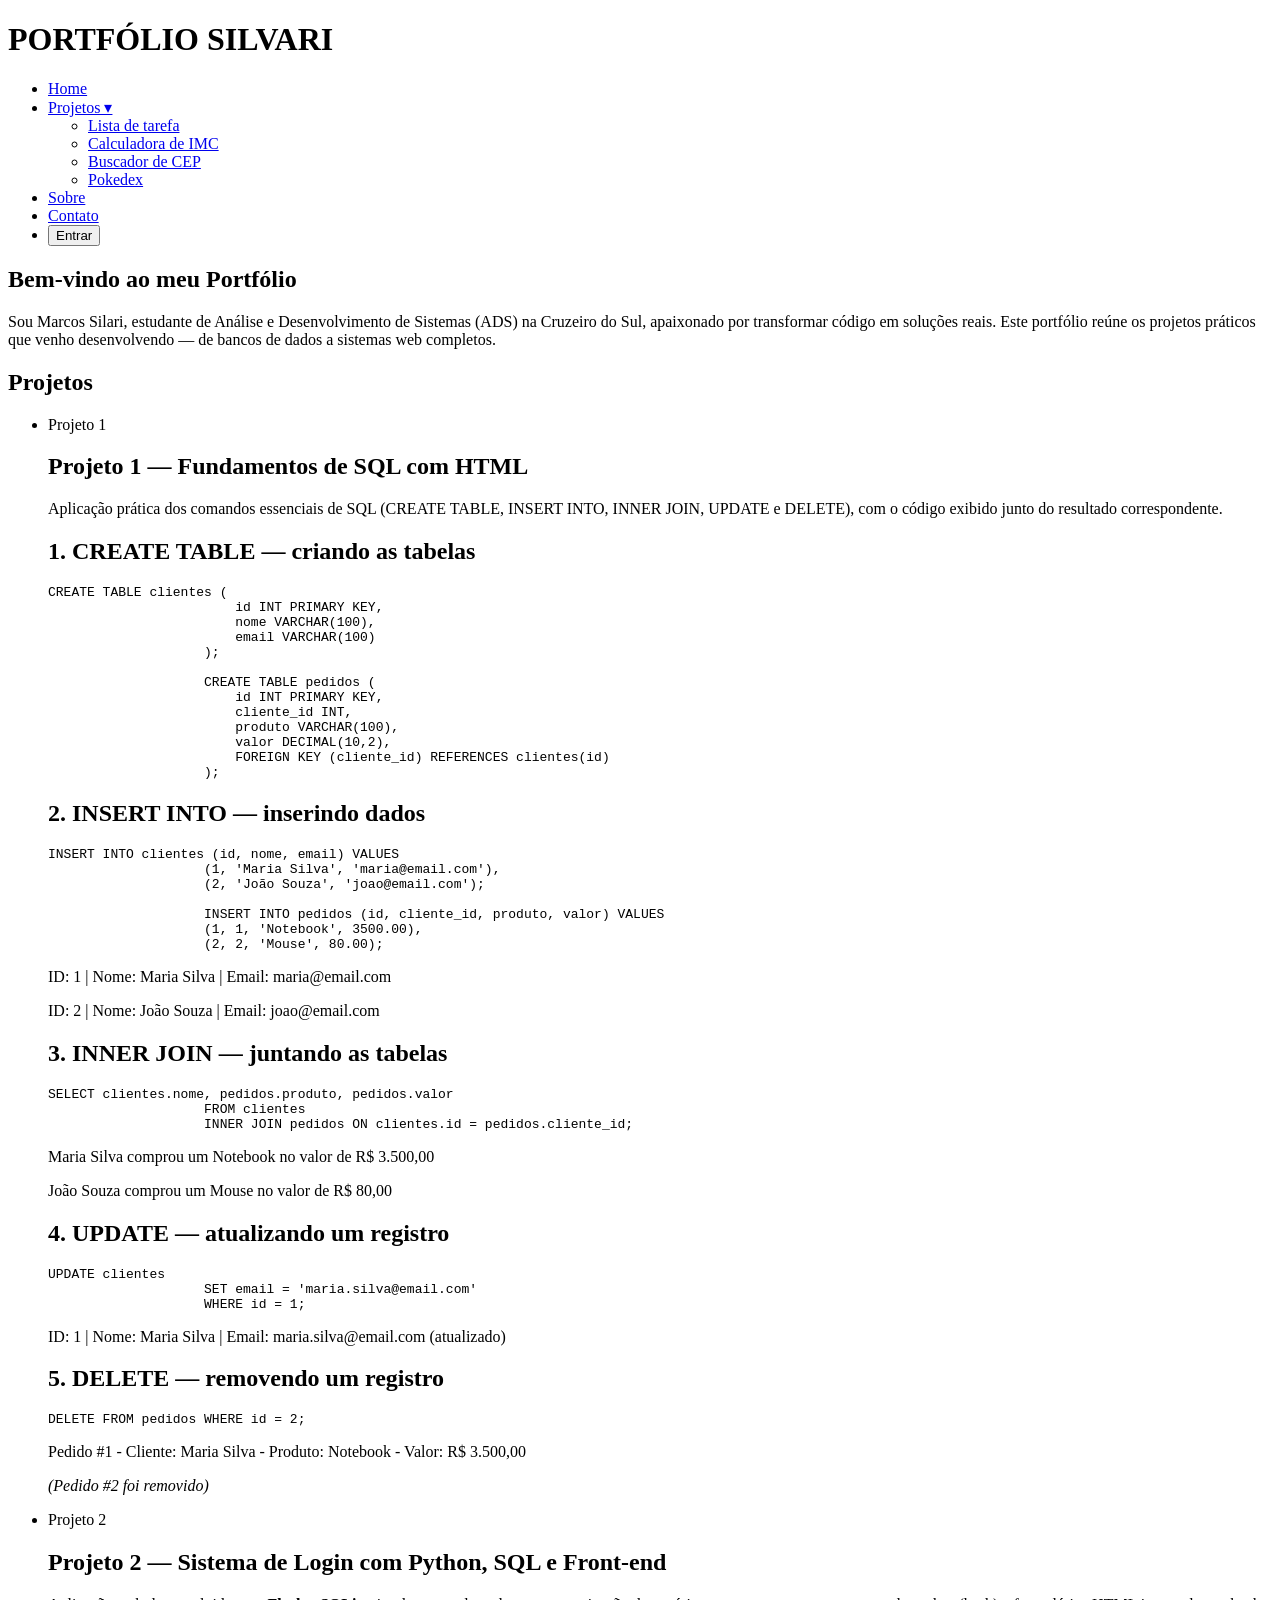
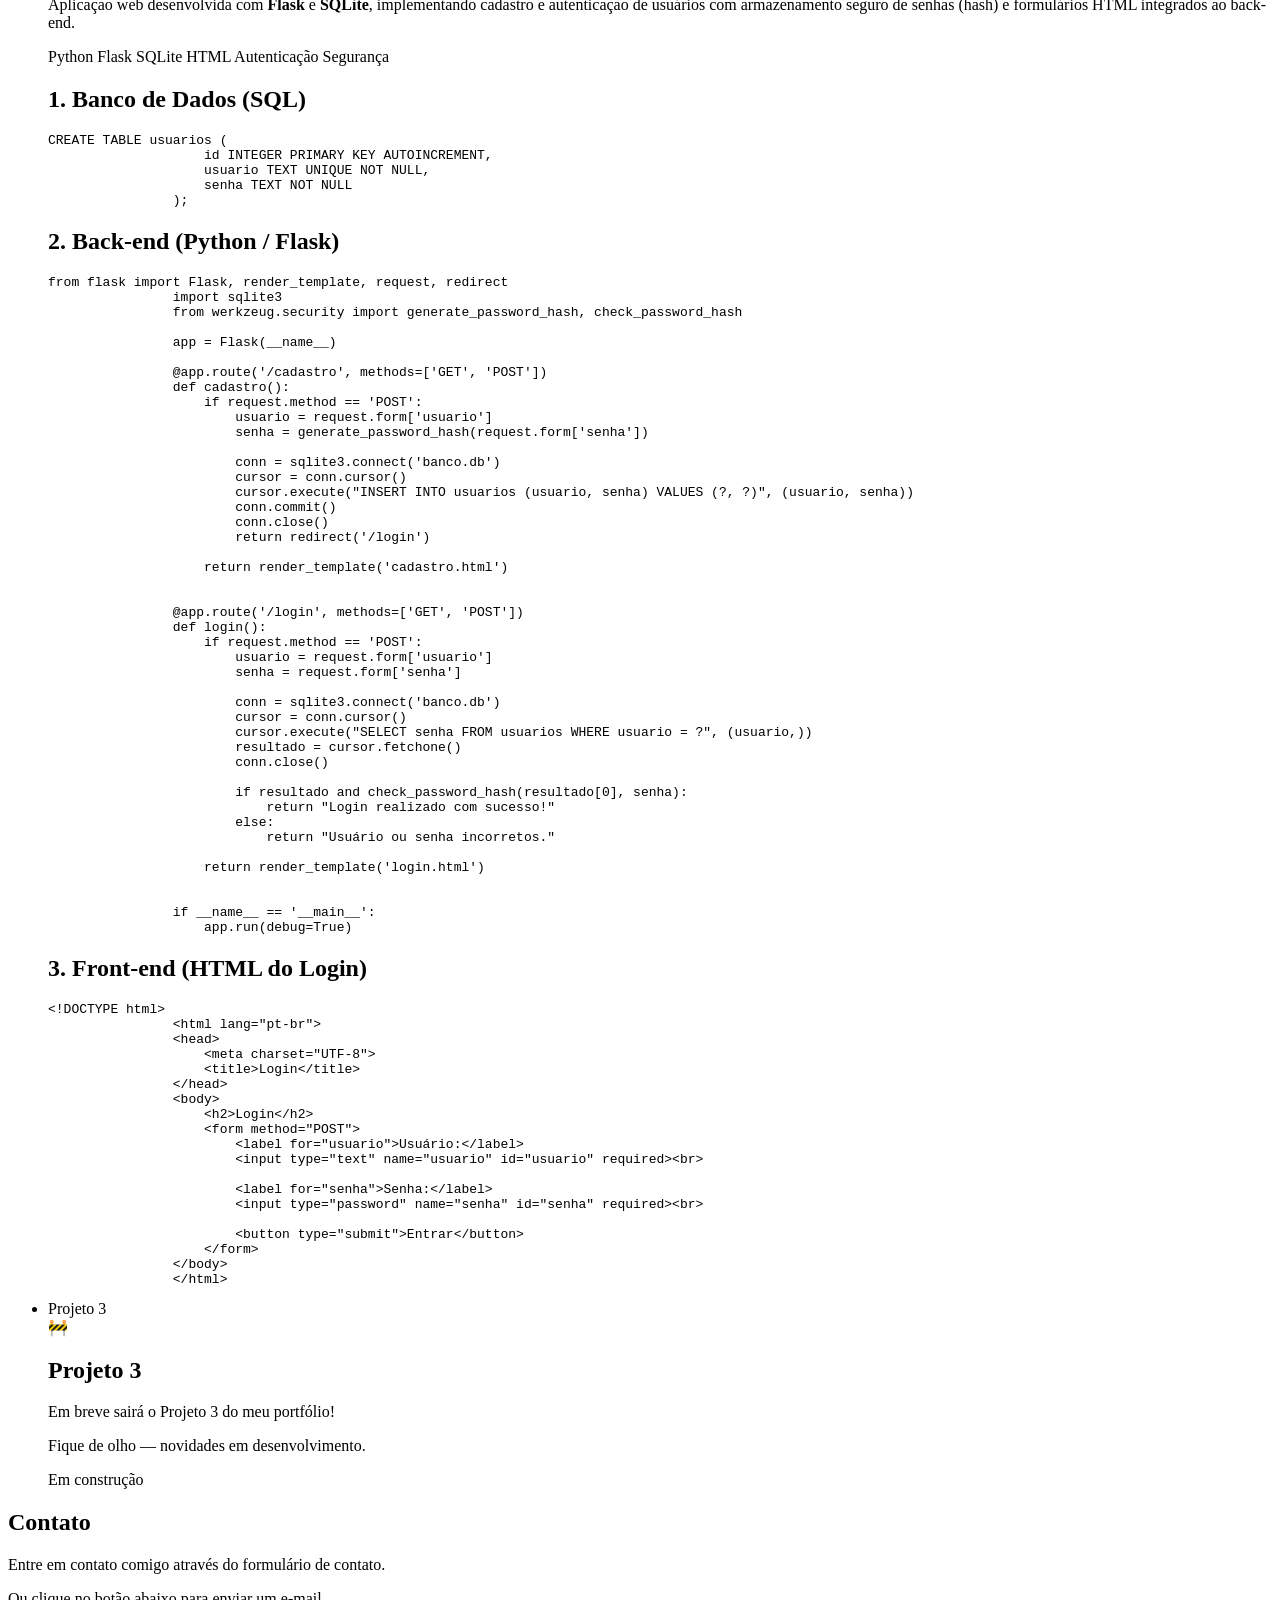
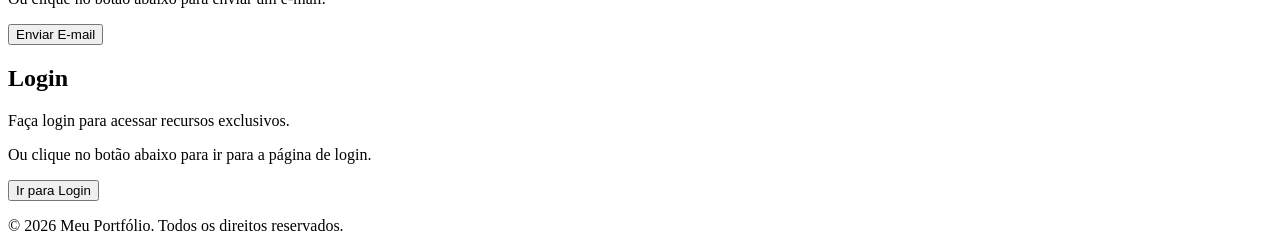
==== index.html @ 2965f792 "só um ajuste" ====
<!DOCTYPE html>
<html lang="pt-br">
<head>
    <meta charset="UTF-8">
    <meta name="viewport" content="width=device-width, initial-scale=1.0">
    <title>Home</title>
    <link rel="stylesheet" href="Projeto/FRONTEND/HTML/FRONTEND/CSS/style.css">
</head>
<body>
    <header>
        <h1>PORTFÓLIO SILVARI</h1> <!-- título do portfólio -->
        <nav>
            <ul><!-- menu de navegação -->
                <li><a href="index.html">Home</a></li>
                <li class="dropdown">
                    <a href="#">Projetos ▾</a>
                    <ul class="submenu">
                        <li><a href="list.html">Lista de tarefa</a></li>
                        <li><a href="imc.html">Calculadora de IMC</a></li>
                        <li><a href="cep.html">Buscador de CEP</a></li>
                        <li><a href="pokedex.html">Pokedex</a></li>
                    </ul>
                </li>
                <li><a href="sobre.html">Sobre</a></li>
                <li><a href="contato.html">Contato</a></li>
                <li><a href="login.html"><button>Entrar</button></a></li>
            </ul>
        </nav>
    </header>
    <main><!-- conteúdo principal -->
        <section class="apresentacao">
    <h2>Bem-vindo ao meu Portfólio</h2>
    <p>Sou <span class="nome-destaque">Marcos Silari</span>, estudante de Análise e Desenvolvimento de Sistemas (ADS) na Cruzeiro do Sul, apaixonado por transformar código em soluções reais. Este portfólio reúne os projetos práticos que venho desenvolvendo — de bancos de dados a sistemas web completos.</p>
</section><!-- seção de apresentação -->
        <section class="projetos"><!-- seção de projetos -->
            <h2>Projetos</h2>
            <ul>
                <li>Projeto 1</li>
                <h1>Projeto 1 — Fundamentos de SQL com HTML</h1>
                        <p>Aplicação prática dos comandos essenciais de SQL (CREATE TABLE, INSERT INTO, INNER JOIN, UPDATE e DELETE), com o código exibido junto do resultado correspondente.</p>

                        <div class="secao">
                            <h2>1. CREATE TABLE — criando as tabelas</h2>
                            <pre><code>CREATE TABLE clientes (
                        id INT PRIMARY KEY,
                        nome VARCHAR(100),
                        email VARCHAR(100)
                    );

                    CREATE TABLE pedidos (
                        id INT PRIMARY KEY,
                        cliente_id INT,
                        produto VARCHAR(100),
                        valor DECIMAL(10,2),
                        FOREIGN KEY (cliente_id) REFERENCES clientes(id)
                    );</code></pre>
                        </div>

                        <div class="secao">
                            <h2>2. INSERT INTO — inserindo dados</h2>
                            <pre><code>INSERT INTO clientes (id, nome, email) VALUES
                    (1, 'Maria Silva', 'maria@email.com'),
                    (2, 'João Souza', 'joao@email.com');

                    INSERT INTO pedidos (id, cliente_id, produto, valor) VALUES
                    (1, 1, 'Notebook', 3500.00),
                    (2, 2, 'Mouse', 80.00);</code></pre>

                            <p class="resultado">ID: 1 | Nome: Maria Silva | Email: maria@email.com</p>
                            <p class="resultado">ID: 2 | Nome: João Souza | Email: joao@email.com</p>
                        </div>

                        <div class="secao">
                            <h2>3. INNER JOIN — juntando as tabelas</h2>
                            <pre><code>SELECT clientes.nome, pedidos.produto, pedidos.valor
                    FROM clientes
                    INNER JOIN pedidos ON clientes.id = pedidos.cliente_id;</code></pre>

                            <p class="resultado">Maria Silva comprou um Notebook no valor de R$ 3.500,00</p>
                            <p class="resultado">João Souza comprou um Mouse no valor de R$ 80,00</p>
                        </div>

                        <div class="secao">
                            <h2>4. UPDATE — atualizando um registro</h2>
                            <pre><code>UPDATE clientes
                    SET email = 'maria.silva@email.com'
                    WHERE id = 1;</code></pre>

                            <p class="resultado">ID: 1 | Nome: Maria Silva | Email: maria.silva@email.com (atualizado)</p>
                        </div>

                        <div class="secao">
                            <h2>5. DELETE — removendo um registro</h2>
                            <pre><code>DELETE FROM pedidos WHERE id = 2;</code></pre>

                            <p class="resultado">Pedido #1 - Cliente: Maria Silva - Produto: Notebook - Valor: R$ 3.500,00</p>
                            <p><em>(Pedido #2 foi removido)</em></p>
                        </div>
                <li>Projeto 2</li>
                        <h1>Projeto 2 — Sistema de Login com Python, SQL e Front-end</h1>
                    <p>Aplicação web desenvolvida com <strong>Flask</strong> e <strong>SQLite</strong>, implementando cadastro e autenticação de usuários com armazenamento seguro de senhas (hash) e formulários HTML integrados ao back-end.</p>

                    <div class="tags">
                        <span>Python</span>
                        <span>Flask</span>
                        <span>SQLite</span>
                        <span>HTML</span>
                        <span>Autenticação</span>
                        <span>Segurança</span>
                    </div>

                    <div class="secao">
                        <h2>1. Banco de Dados (SQL)</h2>
                        <pre><code>CREATE TABLE usuarios (
                    id INTEGER PRIMARY KEY AUTOINCREMENT,
                    usuario TEXT UNIQUE NOT NULL,
                    senha TEXT NOT NULL
                );</code></pre>
                    </div>

                    <div class="secao">
                        <h2>2. Back-end (Python / Flask)</h2>
                        <pre><code>from flask import Flask, render_template, request, redirect
                import sqlite3
                from werkzeug.security import generate_password_hash, check_password_hash

                app = Flask(__name__)

                @app.route('/cadastro', methods=['GET', 'POST'])
                def cadastro():
                    if request.method == 'POST':
                        usuario = request.form['usuario']
                        senha = generate_password_hash(request.form['senha'])

                        conn = sqlite3.connect('banco.db')
                        cursor = conn.cursor()
                        cursor.execute("INSERT INTO usuarios (usuario, senha) VALUES (?, ?)", (usuario, senha))
                        conn.commit()
                        conn.close()
                        return redirect('/login')

                    return render_template('cadastro.html')


                @app.route('/login', methods=['GET', 'POST'])
                def login():
                    if request.method == 'POST':
                        usuario = request.form['usuario']
                        senha = request.form['senha']

                        conn = sqlite3.connect('banco.db')
                        cursor = conn.cursor()
                        cursor.execute("SELECT senha FROM usuarios WHERE usuario = ?", (usuario,))
                        resultado = cursor.fetchone()
                        conn.close()

                        if resultado and check_password_hash(resultado[0], senha):
                            return "Login realizado com sucesso!"
                        else:
                            return "Usuário ou senha incorretos."

                    return render_template('login.html')


                if __name__ == '__main__':
                    app.run(debug=True)</code></pre>
                    </div>

                    <div class="secao">
                        <h2>3. Front-end (HTML do Login)</h2>
                        <pre><code>&lt;!DOCTYPE html&gt;
                &lt;html lang="pt-br"&gt;
                &lt;head&gt;
                    &lt;meta charset="UTF-8"&gt;
                    &lt;title&gt;Login&lt;/title&gt;
                &lt;/head&gt;
                &lt;body&gt;
                    &lt;h2&gt;Login&lt;/h2&gt;
                    &lt;form method="POST"&gt;
                        &lt;label for="usuario"&gt;Usuário:&lt;/label&gt;
                        &lt;input type="text" name="usuario" id="usuario" required&gt;&lt;br&gt;

                        &lt;label for="senha"&gt;Senha:&lt;/label&gt;
                        &lt;input type="password" name="senha" id="senha" required&gt;&lt;br&gt;

                        &lt;button type="submit"&gt;Entrar&lt;/button&gt;
                    &lt;/form&gt;
                &lt;/body&gt;
                &lt;/html&gt;</code></pre>
                    </div>
                <li>Projeto 3</li>
                    <div class="card">
                        <div class="icone">🚧</div>
                        <h1>Projeto 3</h1>
                        <p>Em breve sairá o Projeto 3 do meu portfólio!</p>
                        <p>Fique de olho — novidades em desenvolvimento.</p>
                        <div class="tags">
                            <span>Em construção</span>
                        </div>
                    </div>
            </ul>
        </section><!-- seção de projetos -->
        <section class="contato"><!-- seção de contato -->
            <h2>Contato</h2>
            <p>Entre em contato comigo através do formulário de contato.</p>
            <p>Ou clique no botão abaixo para enviar um e-mail.</p>
            <button class="email-button" onclick="window.open('https://mail.google.com/mail/?view=cm&fs=1&to=marcossilvarisantos972@gmail.com', '_blank')">Enviar E-mail</button>

        </section><!-- seção de contato -->
        <section><!-- seção de login -->
            <h2>Login</h2>
            <p>Faça login para acessar recursos exclusivos.</p>
            <p>Ou clique no botão abaixo para ir para a página de login.</p>
            <button class="login-button" onclick="window.location.href='login.html'">Ir para Login</button>
        </section><!-- seção de login -->
    </main><!-- conteúdo principal -->
    <footer><!-- rodapé -->
        <p>&copy; 2026 Meu Portfólio. Todos os direitos reservados.</p>
    </footer>
</body>
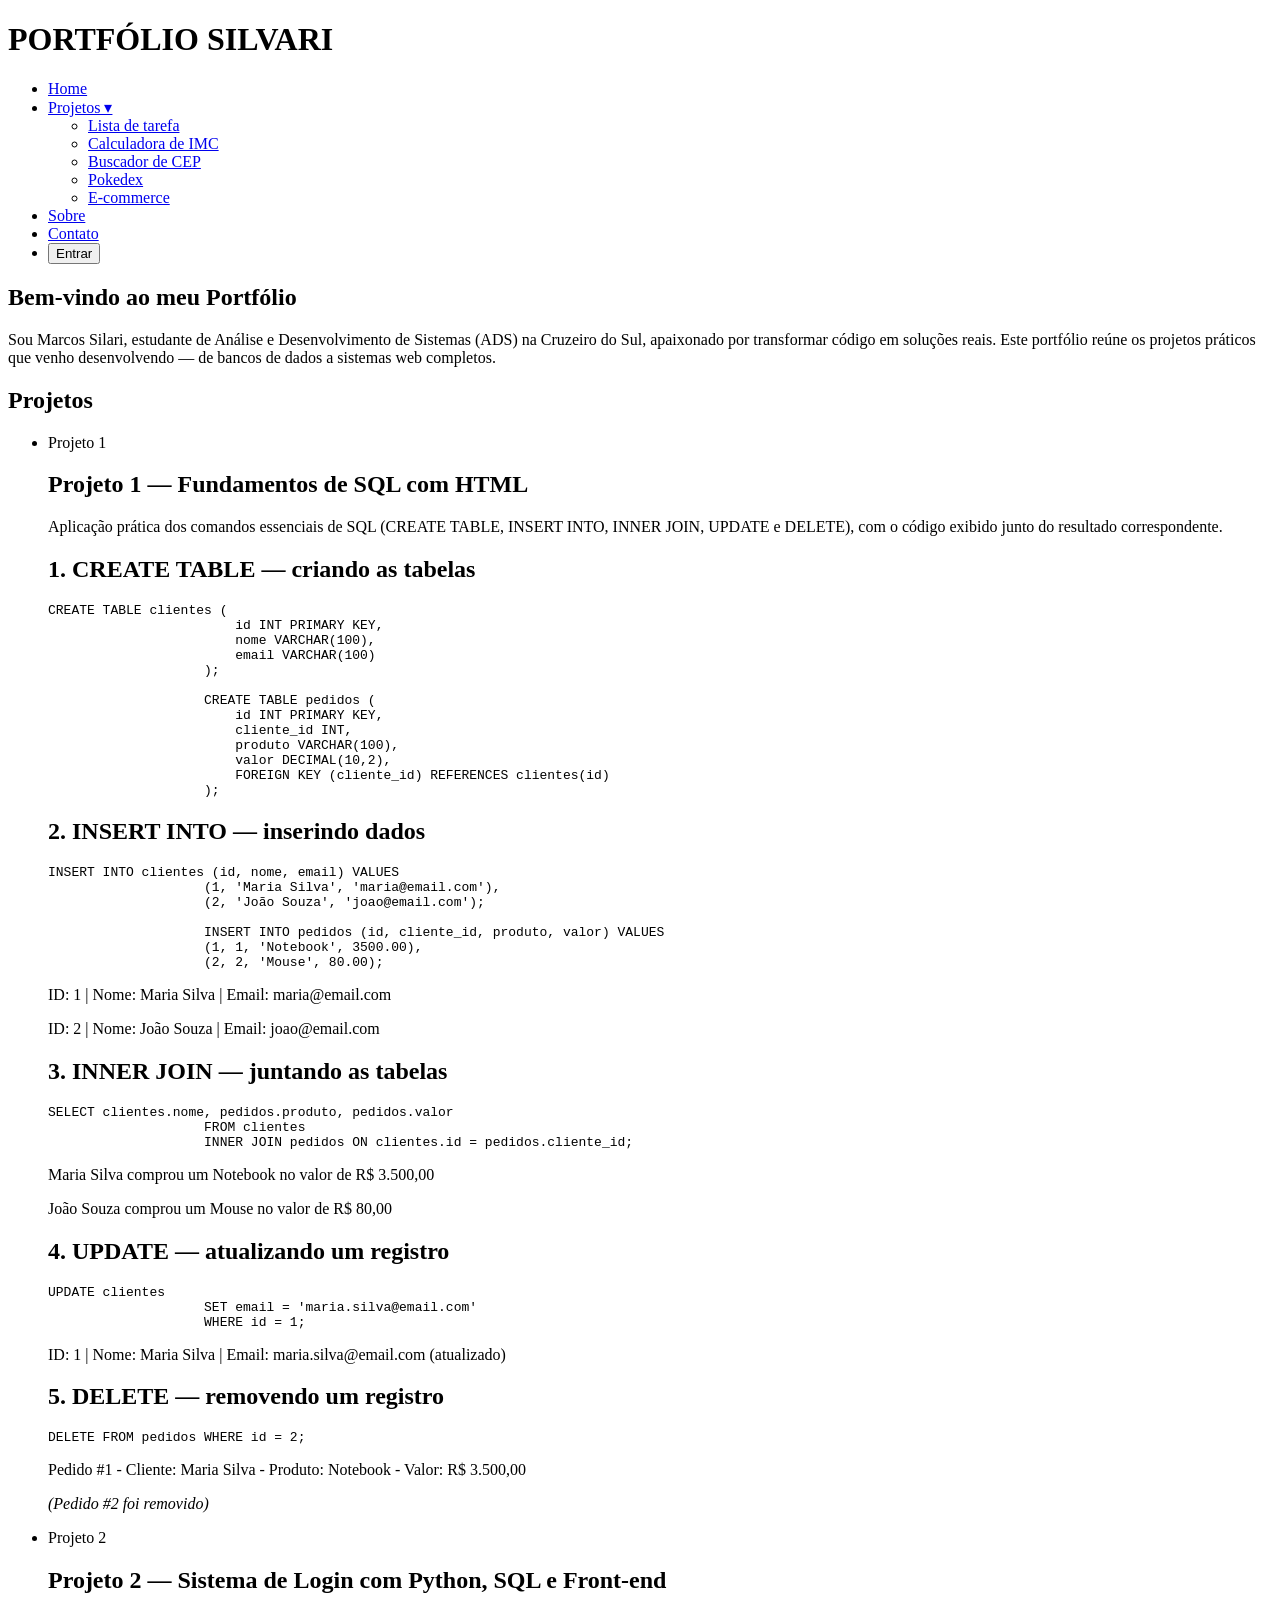
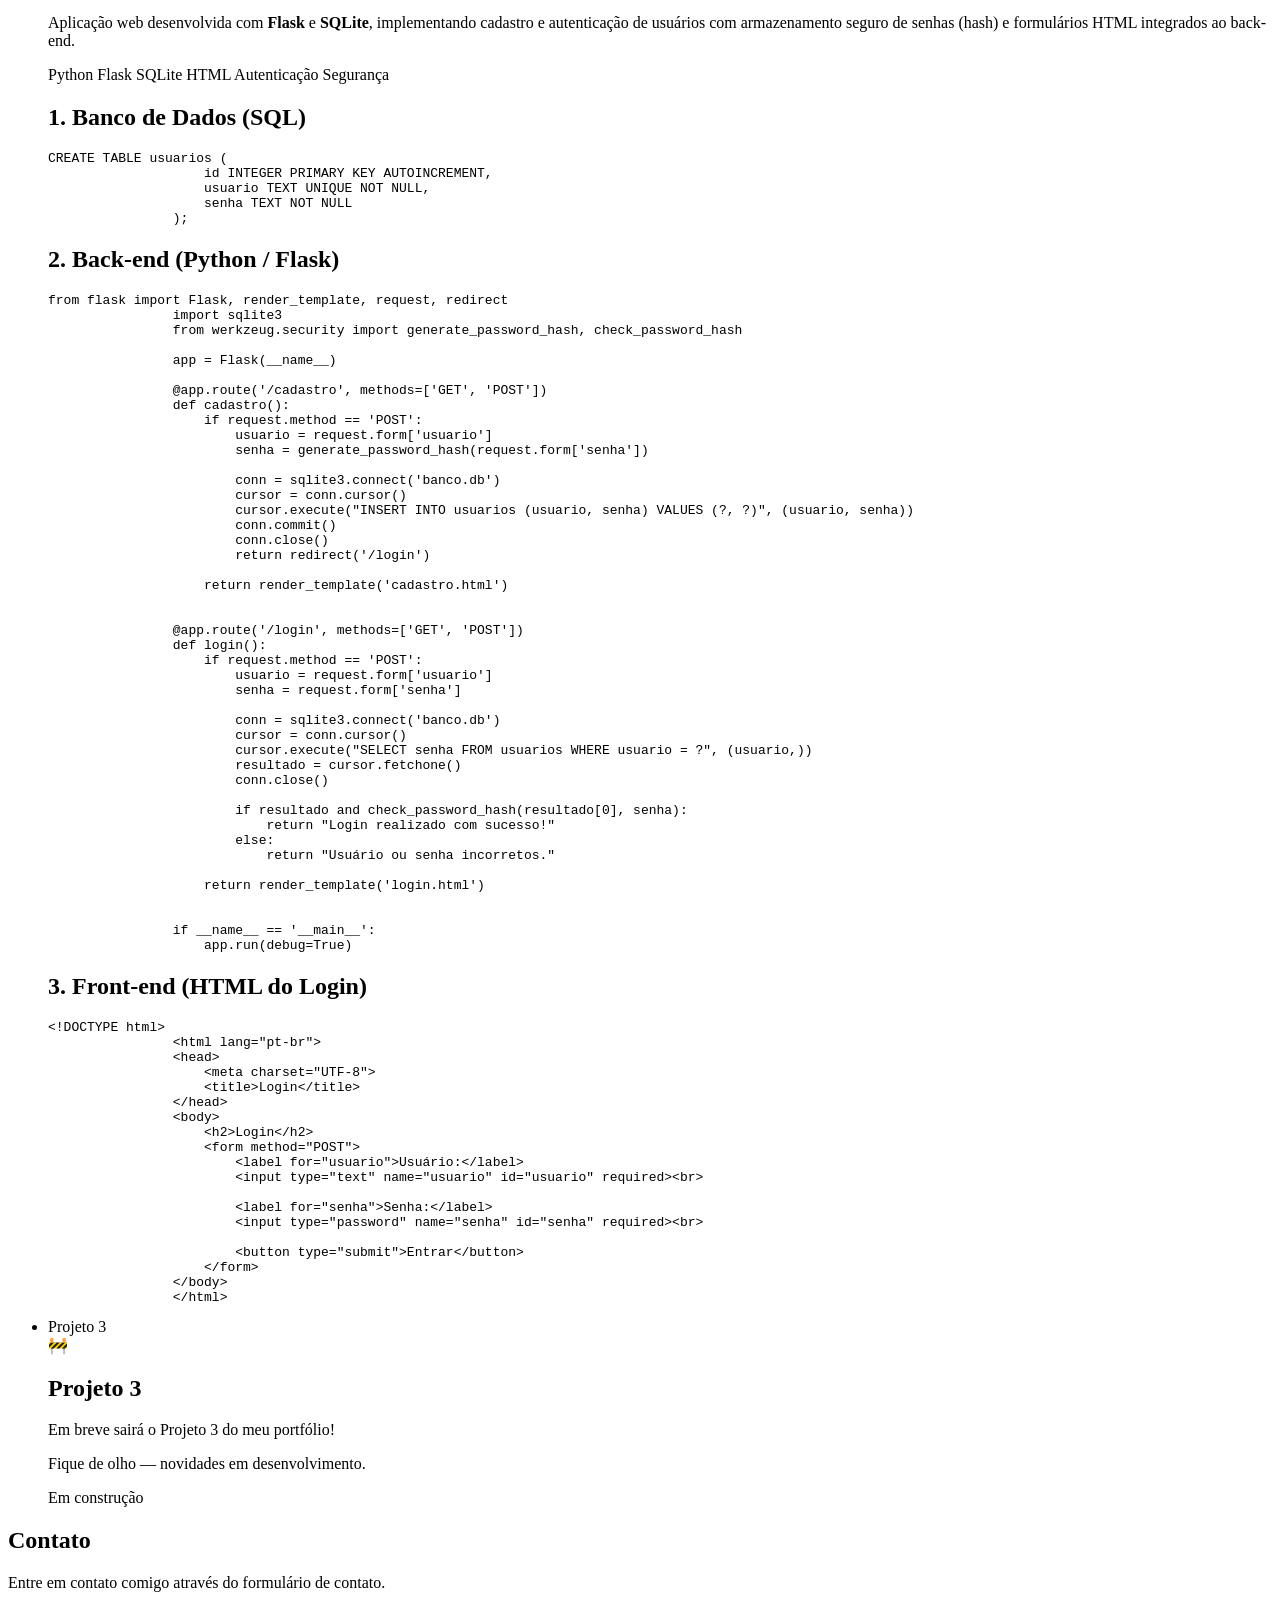
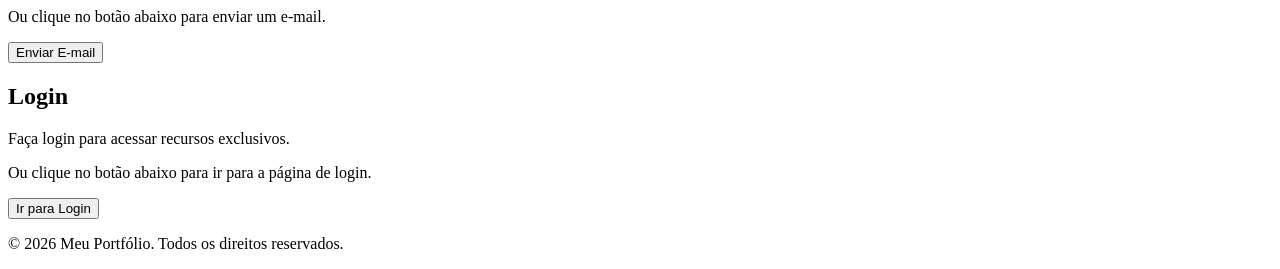
==== commit c4f187e5: "Adicionei o ecommecer e atualizei as href (redirecionamentos)" ====
--- a/index.html
+++ b/index.html
@@ -15,15 +15,16 @@
                 <li class="dropdown">
                     <a href="#">Projetos ▾</a>
                     <ul class="submenu">
-                        <li><a href="list.html">Lista de tarefa</a></li>
-                        <li><a href="imc.html">Calculadora de IMC</a></li>
-                        <li><a href="cep.html">Buscador de CEP</a></li>
-                        <li><a href="pokedex.html">Pokedex</a></li>
+                        <li><a href="Projeto/FRONTEND/HTML/list.html">Lista de tarefa</a></li>
+                        <li><a href="Projeto/FRONTEND/HTML/imc.html">Calculadora de IMC</a></li>
+                        <li><a href="Projeto/FRONTEND/HTML/cep.html">Buscador de CEP</a></li>
+                        <li><a href="Projeto/FRONTEND/HTML/pokedex.html">Pokedex</a></li>
+                        <li><a href="Projeto/FRONTEND/HTML/ecommecer.html">E-commerce</a></li>
                     </ul>
                 </li>
-                <li><a href="sobre.html">Sobre</a></li>
-                <li><a href="contato.html">Contato</a></li>
-                <li><a href="login.html"><button>Entrar</button></a></li>
+                <li><a href="Projeto/FRONTEND/HTML/sobre.html">Sobre</a></li>
+                <li><a href="Projeto/FRONTEND/HTML/contato.html">Contato</a></li>
+                <li><a href="Projeto/FRONTEND/HTML/login.html"><button>Entrar</button></a></li>
             </ul>
         </nav>
     </header>
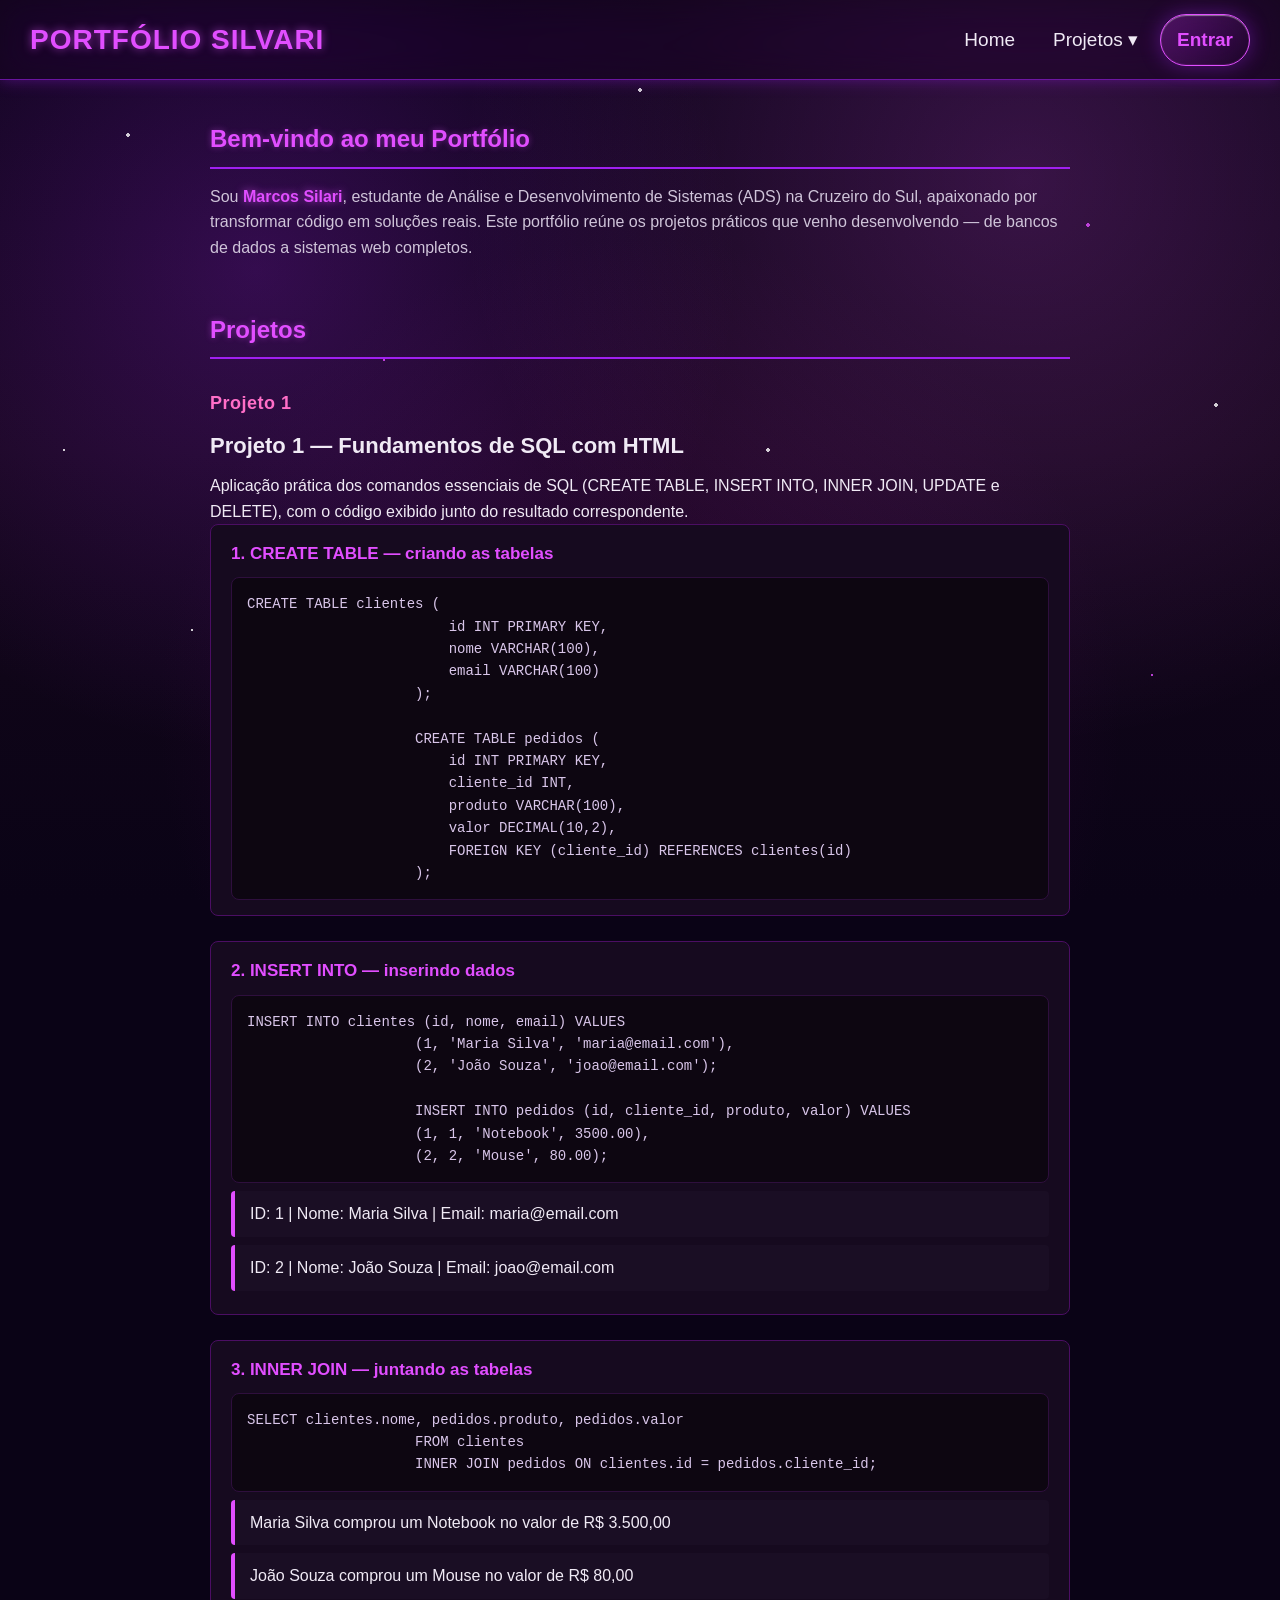
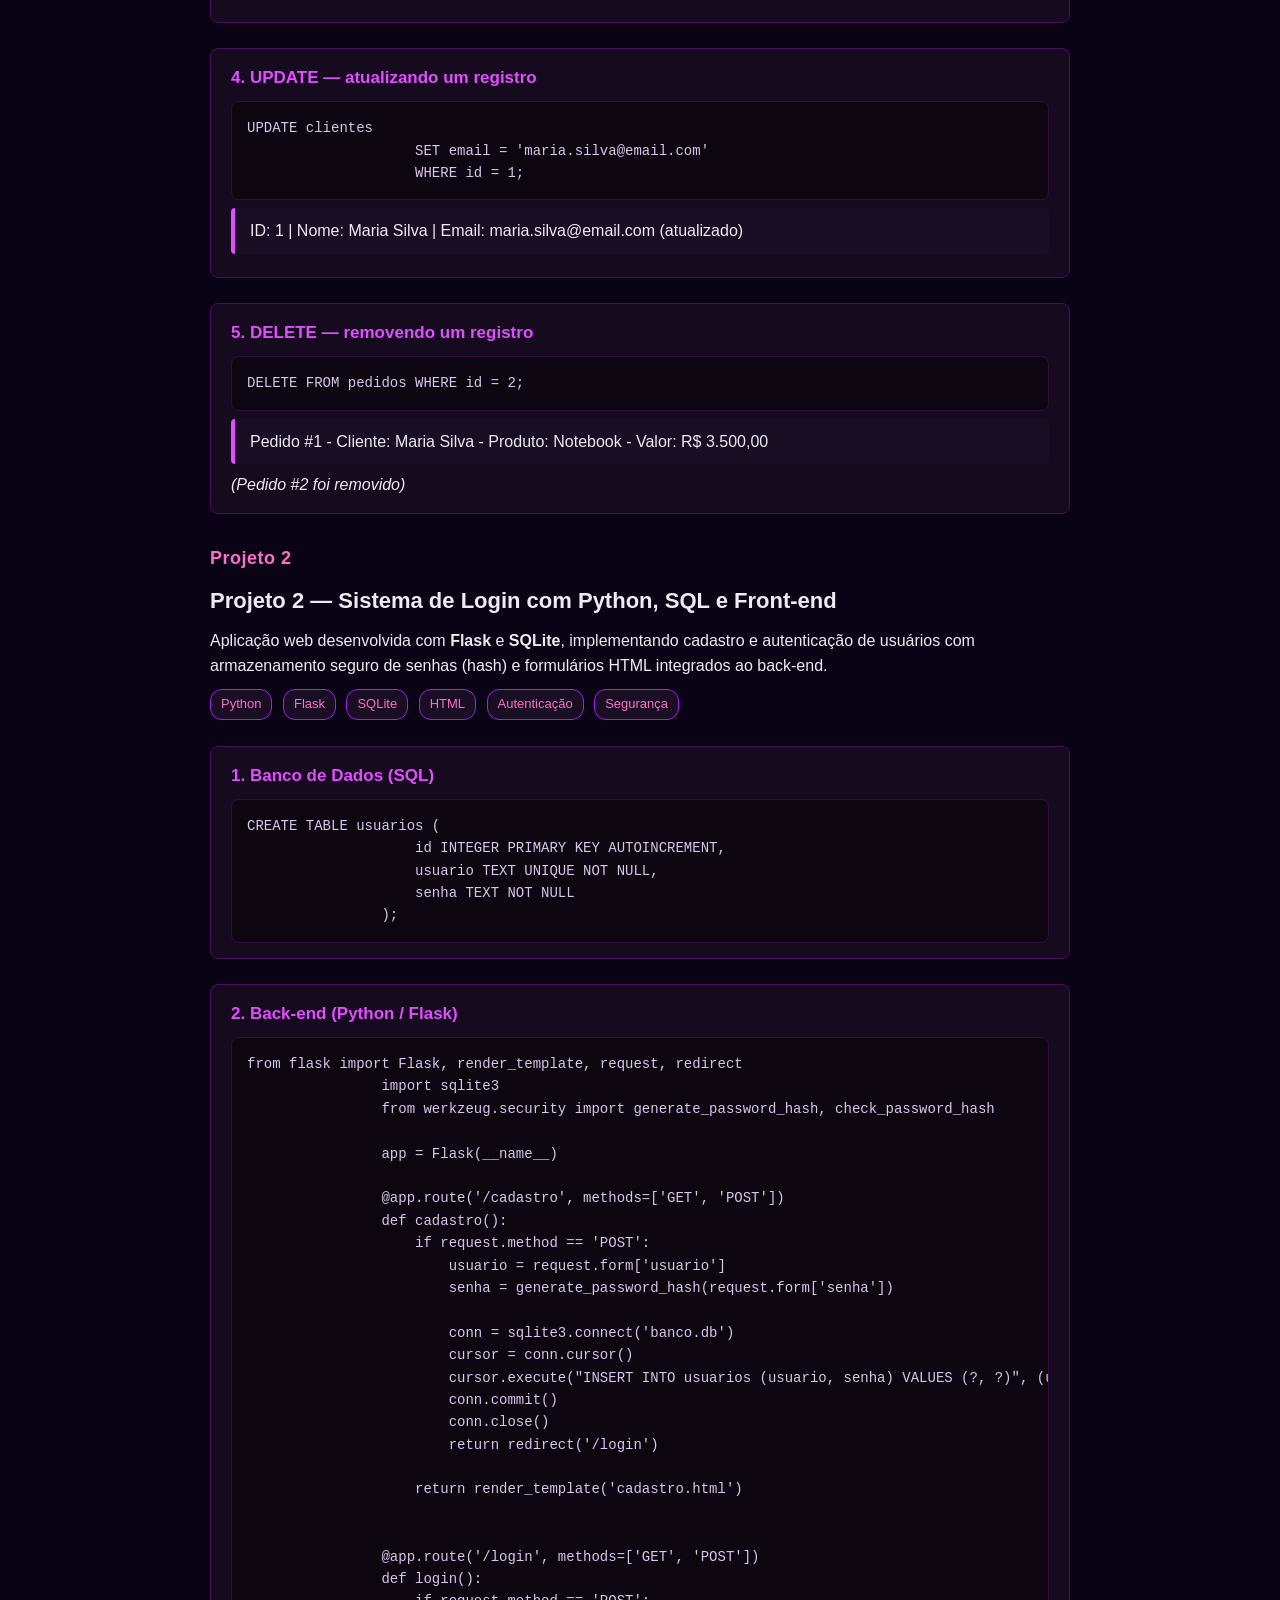
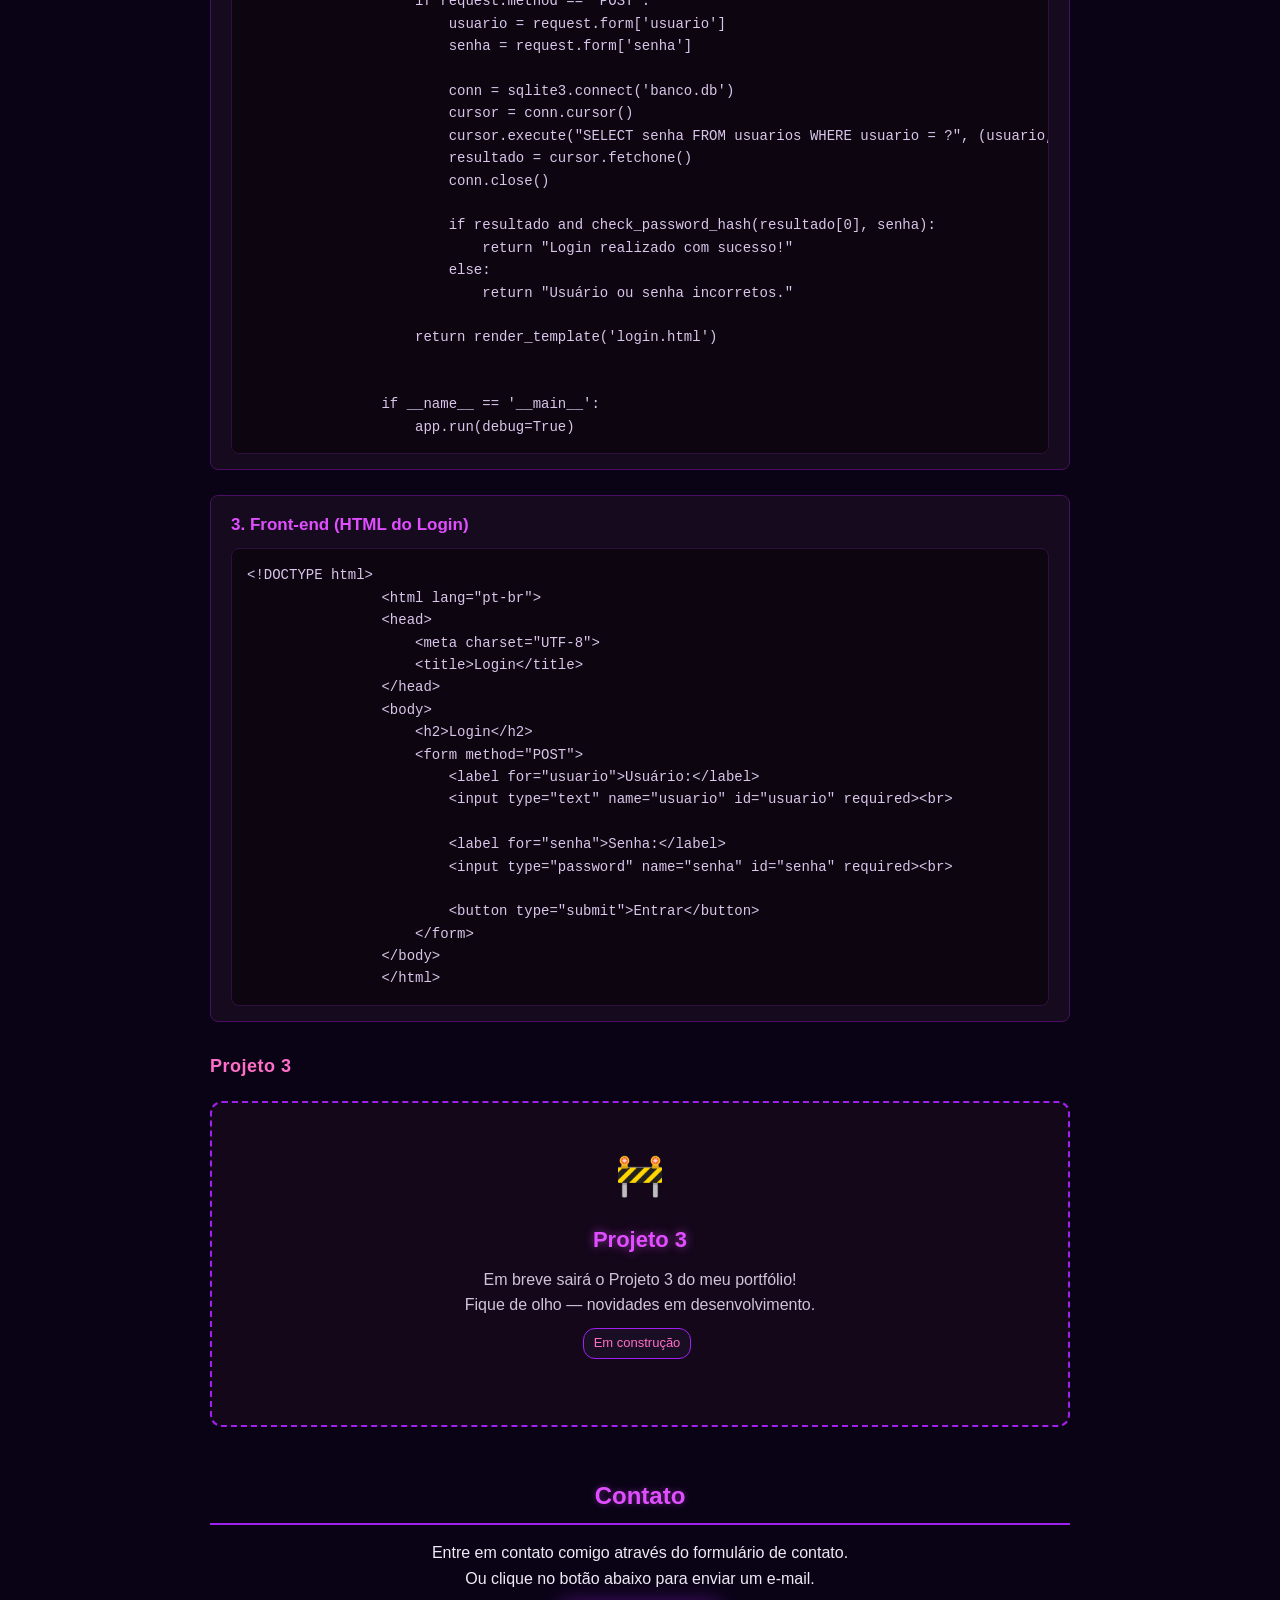
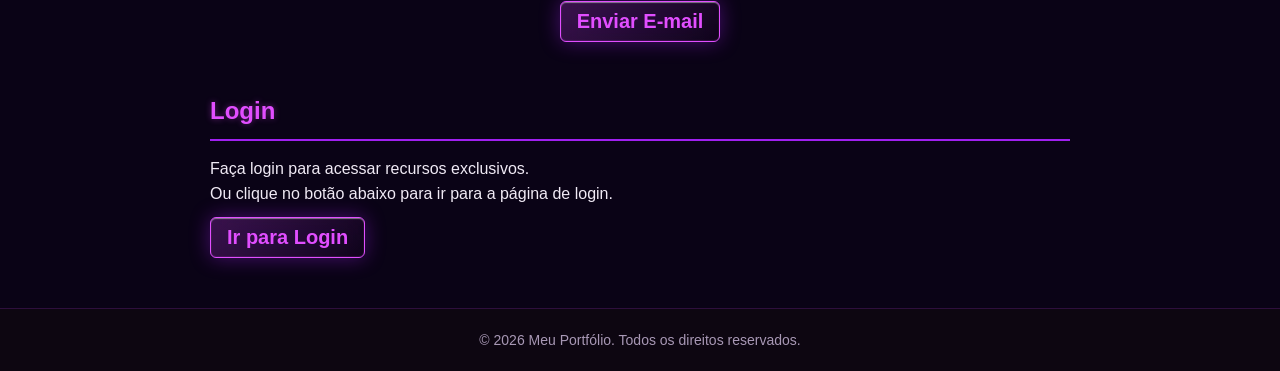
==== commit bc513b4e: "Mordenei tudo e deixei com novo visual em tudo, modifiquei a barra de navegação, coloquei responsivo" ====
--- a/index.html
+++ b/index.html
@@ -7,33 +7,38 @@
     <link rel="stylesheet" href="Projeto/FRONTEND/HTML/FRONTEND/CSS/style.css">
 </head>
 <body>
-    <header>
-        <h1>PORTFÓLIO SILVARI</h1> <!-- título do portfólio -->
-        <nav>
-            <ul><!-- menu de navegação -->
-                <li><a href="index.html">Home</a></li>
-                <li class="dropdown">
-                    <a href="#">Projetos ▾</a>
-                    <ul class="submenu">
-                        <li><a href="Projeto/FRONTEND/HTML/list.html">Lista de tarefa</a></li>
-                        <li><a href="Projeto/FRONTEND/HTML/imc.html">Calculadora de IMC</a></li>
-                        <li><a href="Projeto/FRONTEND/HTML/cep.html">Buscador de CEP</a></li>
-                        <li><a href="Projeto/FRONTEND/HTML/pokedex.html">Pokedex</a></li>
-                        <li><a href="Projeto/FRONTEND/HTML/ecommecer.html">E-commerce</a></li>
-                    </ul>
-                </li>
-                <li><a href="Projeto/FRONTEND/HTML/sobre.html">Sobre</a></li>
-                <li><a href="Projeto/FRONTEND/HTML/contato.html">Contato</a></li>
-                <li><a href="Projeto/FRONTEND/HTML/login.html"><button>Entrar</button></a></li>
-            </ul>
-        </nav>
-    </header>
-    <main><!-- conteúdo principal -->
+   <header>
+    <h1>PORTFÓLIO SILVARI</h1> 
+ 
+    <div class="hamburger" id="hamburger" role="button" tabindex="0" aria-label="Abrir menu" aria-expanded="false">
+        <span></span>
+        <span></span>
+        <span></span>
+    </div>
+ 
+    <nav id="navbar">
+        <ul>
+            <li><a href="index.html">Home</a></li>
+            <li class="dropdown">
+                <a href="#">Projetos ▾</a>
+                <ul class="submenu">
+                    <li><a href="list.html">Lista de tarefa</a></li>
+                    <li><a href="imc.html">Calculadora de IMC</a></li>
+                    <li><a href="cep.html">Buscador de CEP</a></li>
+                    <li><a href="pokedex.html">Pokedex</a></li>
+                    <li><a href="ecommecer.html">E-commerce</a></li>
+                </ul>
+            </li>
+            <li><a href="login.html" class="btn-entrar">Entrar</a></li>
+        </ul>
+    </nav>
+</header>
+    <main>
         <section class="apresentacao">
     <h2>Bem-vindo ao meu Portfólio</h2>
     <p>Sou <span class="nome-destaque">Marcos Silari</span>, estudante de Análise e Desenvolvimento de Sistemas (ADS) na Cruzeiro do Sul, apaixonado por transformar código em soluções reais. Este portfólio reúne os projetos práticos que venho desenvolvendo — de bancos de dados a sistemas web completos.</p>
-</section><!-- seção de apresentação -->
-        <section class="projetos"><!-- seção de projetos -->
+</section>
+        <section class="projetos">
             <h2>Projetos</h2>
             <ul>
                 <li>Projeto 1</li>
@@ -218,4 +223,6 @@
     <footer><!-- rodapé -->
         <p>&copy; 2026 Meu Portfólio. Todos os direitos reservados.</p>
     </footer>
+
+    <script src="Projeto/FRONTEND/HTML/FRONTEND/JS/script.js"></script>
 </body>
--- a/Projeto/FRONTEND/HTML/FRONTEND/CSS/style.css
+++ b/Projeto/FRONTEND/HTML/FRONTEND/CSS/style.css
@@ -0,0 +1,663 @@
+/* ===== Reset básico ===== */
+* {
+    margin: 0;
+    padding: 0;
+    box-sizing: border-box;
+}
+
+/* ===== Fundo estrelado (substitui o background-color do body) ===== */
+body {
+    font-family: Arial, Helvetica, sans-serif;
+    color: #f0eaf5;
+    line-height: 1.6;
+    position: relative;
+    min-height: 100vh;
+    background-color: #0a0316;
+    overflow-x: hidden;
+}
+
+body::before {
+    content: "";
+    position: fixed;
+    top: 0;
+    left: 0;
+    width: 100%;
+    height: 100%;
+    z-index: -2;
+    background:
+        radial-gradient(circle at 20% 30%, rgba(160, 32, 240, 0.25), transparent 40%),
+        radial-gradient(circle at 80% 20%, rgba(225, 78, 255, 0.2), transparent 45%),
+        radial-gradient(circle at 50% 80%, rgba(80, 6, 87, 0.4), transparent 50%),
+        linear-gradient(180deg, #0a0316 0%, #14071a 50%, #0a0316 100%);
+}
+
+/* ===== Camada de estrelas (pontinhos brilhantes) ===== */
+body::after {
+    content: "";
+    position: fixed;
+    top: 0;
+    left: 0;
+    width: 100%;
+    height: 100%;
+    z-index: -1;
+    background-image:
+        radial-gradient(2px 2px at 10% 15%, #ffffff 100%, transparent 0),
+        radial-gradient(1.5px 1.5px at 30% 40%, #e14eff 100%, transparent 0),
+        radial-gradient(2px 2px at 50% 10%, #ffffff 100%, transparent 0),
+        radial-gradient(1px 1px at 70% 60%, #ffffff 100%, transparent 0),
+        radial-gradient(2px 2px at 85% 25%, #e14eff 100%, transparent 0),
+        radial-gradient(1.5px 1.5px at 15% 70%, #ffffff 100%, transparent 0),
+        radial-gradient(1px 1px at 40% 85%, #ffffff 100%, transparent 0),
+        radial-gradient(2px 2px at 60% 50%, #ffffff 100%, transparent 0),
+        radial-gradient(1.5px 1.5px at 90% 75%, #e14eff 100%, transparent 0),
+        radial-gradient(1px 1px at 25% 90%, #ffffff 100%, transparent 0),
+        radial-gradient(2px 2px at 95% 45%, #ffffff 100%, transparent 0),
+        radial-gradient(1.5px 1.5px at 5% 50%, #ffffff 100%, transparent 0);
+    background-repeat: repeat;
+    background-size: 100% 100%;
+    animation: piscar 4s ease-in-out infinite alternate;
+    opacity: 0.8;
+}
+
+@keyframes piscar {
+    from {
+        opacity: 0.2;
+    }
+    to {
+        opacity: 1;
+    }
+}
+
+::-webkit-scrollbar {
+    width: 10px;
+}
+
+::-webkit-scrollbar-track {
+    background: #0a0316;
+}
+
+::-webkit-scrollbar-thumb {
+    background: #a020f0;
+    border-radius: 10px;
+}
+
+::-webkit-scrollbar-thumb:hover {
+    background: #e14eff;
+}
+
+html {
+    scroll-behavior: smooth;
+}
+
+/* ===== Header e navegação ===== */
+/* ===== Header (vidro) =====
+   O vidro fica no ::before e não no header, porque um elemento com
+   backdrop-filter impede que os filhos (botão e menus) desfoquem a página. */
+header {
+    position: sticky;
+    top: 0;
+    z-index: 100;
+    display: flex;
+    justify-content: space-between;
+    align-items: center;
+    padding: 14px 30px;
+}
+
+header::before {
+    content: "";
+    position: absolute;
+    inset: 0;
+    z-index: -1;
+    background: rgba(20, 7, 26, 0.55);
+    -webkit-backdrop-filter: blur(16px) saturate(160%);
+    backdrop-filter: blur(16px) saturate(160%);
+    border-bottom: 1px solid rgba(160, 32, 240, 0.6);
+    box-shadow: 0 0 15px rgba(160, 32, 240, 0.4);
+}
+
+header h1 {
+    font-size: 28px;
+    letter-spacing: 1px;
+    color: #e14eff;
+    text-shadow: 0 0 8px rgba(225, 78, 255, 0.6);
+}
+
+/* ===== Menu no computador ===== */
+nav ul {
+    list-style: none;
+    display: flex;
+    align-items: center;
+    gap: 6px;
+}
+
+nav > ul > li > a {
+    display: block;
+    padding: 10px 16px;
+    border-radius: 40px;
+    color: #f0eaf5;
+    text-decoration: none;
+    font-size: 19px;
+    transition: background 0.25s, color 0.25s, text-shadow 0.25s;
+}
+
+nav > ul > li > a:hover {
+    background: rgba(225, 78, 255, 0.15);
+    
+    color: #ff8ef9;
+    text-shadow: 0 0 10px rgba(225, 78, 255, 0.9);
+}
+
+/* o "botão" Entrar (agora é um link, não um botão dentro de link) */
+nav > ul > li > a.btn-entrar {
+    background: linear-gradient(135deg, rgba(225, 78, 255, 0.22), rgba(20, 7, 26, 0.45));
+        -webkit-backdrop-filter: blur(18px) saturate(180%);
+        backdrop-filter: blur(18px) saturate(180%);
+        border: 1px solid rgba(225, 78, 255, 0.45);
+        box-shadow:
+            0 0 20px rgba(160, 32, 240, 0.4),
+            inset 0 1px 1px rgba(255, 255, 255, 0.45),
+            inset 0 -1px 1px rgba(225, 78, 255, 0.15);
+    border: 1px solid #e14eff;
+    color: #e14eff;
+    font-weight: bold;
+    transition: 0.25s;
+}
+
+nav > ul > li > a.btn-entrar:hover {
+    background: linear-gradient(135deg, rgba(225, 78, 255, 0.22), rgba(20, 7, 26, 0.45));
+        -webkit-backdrop-filter: blur(18px) saturate(180%);
+        backdrop-filter: blur(18px) saturate(180%);
+        border: 1px solid rgba(225, 78, 255, 0.45);
+        box-shadow:
+            0 0 20px rgba(160, 32, 240, 0.4),
+            inset 0 1px 1px rgba(255, 255, 255, 0.45),
+            inset 0 -1px 1px rgba(225, 78, 255, 0.15);
+    color: #fdfdfd;
+    box-shadow: 0 0 15px rgba(225, 78, 255, 0.8);
+    text-shadow: none;
+}
+
+/* ===== Dropdown "Projetos" (caixa de vidro) ===== */
+.dropdown {
+    position: relative;
+}
+
+/* ponte invisível pra o mouse não "cair" no espaço entre o link e a caixa */
+.dropdown::after {
+    content: "";
+    position: absolute;
+    left: 0;
+    right: 0;
+    top: 100%;
+    height: 12px;
+}
+
+.submenu {
+    position: absolute;
+    top: calc(100% + 8px);
+    left: 0;
+    min-width: 230px;
+    overflow: hidden;
+    border-radius: 18px;
+    display: block;
+
+    background: linear-gradient(135deg, rgba(225, 78, 255, 0.22), rgba(20, 7, 26, 0.45));
+    -webkit-backdrop-filter: blur(18px) saturate(180%);
+    backdrop-filter: blur(18px) saturate(180%);
+    border: 1px solid rgba(225, 78, 255, 0.45);
+    box-shadow:
+        0 0 20px rgba(160, 32, 240, 0.4),
+        inset 0 1px 1px rgba(255, 255, 255, 0.45),
+        inset 0 -1px 1px rgba(225, 78, 255, 0.15);
+
+    opacity: 0;
+    visibility: hidden;
+    transform: translateY(10px);
+    transition: opacity 0.3s, transform 0.3s, visibility 0.3s;
+}
+
+.dropdown:hover .submenu,
+.dropdown:focus-within .submenu,
+.dropdown.open .submenu {
+    opacity: 1;
+    visibility: visible;
+    transform: translateY(0);
+}
+
+/* as LINHAS dentro da caixa */
+.submenu li {
+    display: block;
+    border-bottom: 1px solid rgba(225, 78, 255, 0.22);
+}
+
+.submenu li:last-child {
+    border-bottom: none;
+}
+
+.submenu a {
+    display: block;
+    padding: 13px 20px;
+    color: #f0eaf5;
+    text-decoration: none;
+    font-size: 17px;
+    white-space: nowrap;
+    text-shadow: 0 1px 3px rgba(0, 0, 0, 0.4);
+    transition: background 0.25s, color 0.25s, text-shadow 0.25s;
+}
+
+.submenu a:hover {
+    background: rgba(225, 78, 255, 0.18);
+    color: #ff8ef9;
+    text-shadow: 0 0 10px rgba(225, 78, 255, 0.9);
+}
+
+/* ===== Botão hambúrguer (vidro) — escondido no computador ===== */
+.hamburger {
+    display: none;
+    position: relative;
+    box-sizing: border-box;
+    width: 46px;
+    height: 46px;
+    border-radius: 50%;
+    cursor: pointer;
+    z-index: 10;
+
+    background: linear-gradient(135deg, rgba(225, 78, 255, 0.3), rgba(160, 32, 240, 0.08));
+    -webkit-backdrop-filter: blur(14px) saturate(180%);
+    backdrop-filter: blur(14px) saturate(180%);
+    border: 1px solid rgba(225, 78, 255, 0.5);
+    box-shadow:
+        0 0 14px rgba(160, 32, 240, 0.45),
+        inset 0 1px 1px rgba(255, 255, 255, 0.5),
+        inset 0 -1px 1px rgba(225, 78, 255, 0.2);
+
+    transition: transform 0.2s, box-shadow 0.3s;
+}
+
+/* reflexo de luz na parte de cima */
+.hamburger::before {
+    content: "";
+    position: absolute;
+    top: 3px;
+    left: 50%;
+    width: 70%;
+    height: 40%;
+    transform: translateX(-50%);
+    border-radius: 50%;
+    background: linear-gradient(to bottom, rgba(255, 255, 255, 0.4), rgba(255, 255, 255, 0));
+    pointer-events: none;
+}
+
+.hamburger:hover {
+    transform: scale(1.06);
+    box-shadow:
+        0 0 22px rgba(225, 78, 255, 0.7),
+        inset 0 1px 1px rgba(255, 255, 255, 0.6),
+        inset 0 -1px 1px rgba(225, 78, 255, 0.3);
+}
+
+.hamburger:active {
+    transform: scale(0.95);
+}
+
+.hamburger span {
+    position: absolute;
+    left: 50%;
+    top: 50%;
+    width: 22px;
+    height: 3px;
+    background: #f0eaf5;
+    border-radius: 3px;
+    box-shadow: 0 0 6px rgba(225, 78, 255, 0.8);
+    transform: translate(-50%, -50%);
+    transition: top 0.3s, transform 0.3s, opacity 0.3s;
+}
+
+.hamburger span:nth-child(1) {
+    top: calc(50% - 7px);
+}
+
+.hamburger span:nth-child(3) {
+    top: calc(50% + 7px);
+}
+
+/* vira um X */
+.hamburger.active span:nth-child(1) {
+    top: 50%;
+    transform: translate(-50%, -50%) rotate(45deg);
+}
+
+.hamburger.active span:nth-child(2) {
+    opacity: 0;
+}
+
+.hamburger.active span:nth-child(3) {
+    top: 50%;
+    transform: translate(-50%, -50%) rotate(-45deg);
+}
+
+/* ===== Celular e tablet: o menu vira a caixa do hambúrguer ===== */
+@media (max-width: 820px) {
+    header {
+        padding: 12px 20px;
+    }
+
+    header h1 {
+        font-size: 22px;
+    }
+
+    .hamburger {
+        display: block;
+    }
+
+    nav {
+        position: absolute;
+        top: calc(100% + 8px);
+        right: 20px;
+        width: min(290px, calc(100vw - 40px));
+        display: none;
+    }
+
+    nav.active {
+        display: block;
+    }
+
+    /* a CAIXA de vidro */
+    nav > ul {
+        flex-direction: column;
+        align-items: stretch;
+        gap: 0;
+        overflow: hidden;
+        border-radius: 18px;
+
+        background: linear-gradient(135deg, rgba(225, 78, 255, 0.22), rgba(20, 7, 26, 0.45));
+        -webkit-backdrop-filter: blur(18px) saturate(180%);
+        backdrop-filter: blur(18px) saturate(180%);
+        border: 1px solid rgba(225, 78, 255, 0.45);
+        box-shadow:
+            0 0 20px rgba(160, 32, 240, 0.4),
+            inset 0 1px 1px rgba(255, 255, 255, 0.45),
+            inset 0 -1px 1px rgba(225, 78, 255, 0.15);
+    }
+
+    /* as LINHAS dentro da caixa */
+    nav > ul > li {
+        border-bottom: 1px solid rgba(225, 78, 255, 0.22);
+    }
+
+    nav > ul > li:last-child {
+        border-bottom: none;
+    }
+
+    nav > ul > li > a {
+        padding: 14px 22px;
+        border-radius: 0;
+        font-size: 18px;
+    }
+
+    nav > ul > li > a.btn-entrar {
+        border: none;
+        color: #e14eff;
+    }
+
+    nav > ul > li > a.btn-entrar:hover {
+        box-shadow: none;
+    }
+
+    /* "Projetos" abre dentro da própria caixa, ao tocar */
+    .dropdown::after {
+        display: none;
+    }
+
+    .submenu {
+        position: static;
+        display: none;
+        min-width: 0;
+        border: none;
+        border-radius: 0;
+        box-shadow: none;
+        background: rgba(10, 3, 22, 0.35);
+        -webkit-backdrop-filter: none;
+        backdrop-filter: none;
+        opacity: 1;
+        visibility: visible;
+        transform: none;
+    }
+
+    .dropdown.open .submenu {
+        display: block;
+    }
+
+    .submenu a {
+        padding: 12px 22px 12px 38px;
+        font-size: 16px;
+    }
+}
+
+/* ===== Botões (gerais) ===== */
+button {
+    background: linear-gradient(135deg, rgba(225, 78, 255, 0.22), rgba(20, 7, 26, 0.45));
+        -webkit-backdrop-filter: blur(18px) saturate(180%);
+        backdrop-filter: blur(18px) saturate(180%);
+        border: 1px solid rgba(225, 78, 255, 0.45);
+        box-shadow:
+            0 0 20px rgba(160, 32, 240, 0.4),
+            inset 0 1px 1px rgba(255, 255, 255, 0.45),
+            inset 0 -1px 1px rgba(225, 78, 255, 0.15);
+    color: #f7f4f7;
+    border: 1px solid #e14eff;
+    padding: 8px 16px;
+    border-radius: 6px;
+    cursor: pointer;
+    font-size: 20px;
+    font-weight: bold;
+    transition: all 0.25s ease;
+}
+
+button:hover {
+    background-color: #e14eff;
+    color: #ffffff;
+    box-shadow: 0 0 15px rgba(225, 78, 255, 0.8);
+}
+
+/* ===== Conteúdo principal ===== */
+main {
+    max-width: 900px;
+    margin: 40px auto;
+    padding: 0 20px;
+}
+
+section {
+    margin-bottom: 50px;
+}
+
+section h2 {
+    color: #e14eff;
+    margin-bottom: 15px;
+    border-bottom: 2px solid #a020f0;
+    padding-bottom: 8px;
+    text-shadow: 0 0 6px rgba(225, 78, 255, 0.4);
+}
+
+.apresentacao p {
+    font-size: 16px;
+    color: #cfc4d9;
+}
+
+.nome-destaque {
+    color: #e14eff;
+    font-weight: bold;
+    text-shadow: 0 0 8px rgba(225, 78, 255, 0.7);
+    transition: text-shadow 0.3s ease, color 0.3s ease;
+}
+
+.nome-destaque:hover {
+    color: #ff8ef9;
+    text-shadow: 0 0 16px rgba(225, 78, 255, 1), 0 0 30px rgba(160, 32, 240, 0.6);
+}
+
+/* ===== Lista de projetos ===== */
+.projetos ul {
+    list-style: none;
+}
+
+.projetos > ul > li {
+    font-weight: bold;
+    font-size: 18px;
+    color: #ff6ec7;
+    margin-top: 30px;
+    letter-spacing: 0.5px;
+}
+
+.projetos h1 {
+    font-size: 22px;
+    margin: 10px 0;
+    color: #f0eaf5;
+}
+
+/* ===== Blocos de cada projeto ===== */
+.secao {
+    background-color: #160a1f;
+    border: 1px solid #4b0e63;
+    border-radius: 8px;
+    padding: 15px 20px;
+    margin-bottom: 25px;
+    transition: box-shadow 0.3s ease, border-color 0.3s ease;
+}
+
+.secao:hover {
+    border-color: #e14eff;
+    box-shadow: 0 0 20px rgba(225, 78, 255, 0.35);
+}
+
+.secao h2 {
+    font-size: 17px;
+    border-bottom: none;
+    padding-bottom: 0;
+    margin-bottom: 10px;
+    text-shadow: none;
+}
+
+/* ===== Código ===== */
+pre {
+    background-color: #0d0611;
+    color: #d9c6ea;
+    padding: 15px;
+    border-radius: 8px;
+    overflow-x: auto;
+    font-size: 14px;
+    border: 1px solid #2e0f3d;
+}
+
+/* ===== Resultados exibidos em <p> ===== */
+.resultado {
+    background-color: #1a0e24;
+    color: #f0eaf5;
+    border-left: 4px solid #e14eff;
+    padding: 10px 15px;
+    margin: 8px 0;
+    border-radius: 4px;
+    transition: box-shadow 0.25s ease;
+}
+
+.resultado:hover {
+    box-shadow: 0 0 12px rgba(225, 78, 255, 0.5);
+}
+
+/* ===== Tags de tecnologias ===== */
+.tags {
+    margin: 10px 0 20px;
+}
+
+.tags span {
+    display: inline-block;
+    background-color: #1a0e24;
+    color: #ff6ec7;
+    border: 1px solid #a020f0;
+    padding: 4px 10px;
+    border-radius: 12px;
+    font-size: 13px;
+    margin-right: 6px;
+    margin-bottom: 6px;
+    transition: all 0.25s ease;
+}
+
+.tags span:hover {
+    background-color: #a020f0;
+    color: #fff;
+    box-shadow: 0 0 10px rgba(160, 32, 240, 0.8);
+}
+
+/* ===== Card "em breve" (Projeto 3) ===== */
+.card {
+    background-color: #14071a;
+    border: 2px dashed #a020f0;
+    border-radius: 12px;
+    padding: 40px;
+    text-align: center;
+    margin-top: 20px;
+    transition: box-shadow 0.3s ease;
+}
+
+.card:hover {
+    box-shadow: 0 0 25px rgba(160, 32, 240, 0.5);
+}
+
+.card h1 {
+    color: #e14eff;
+    margin-bottom: 10px;
+    text-shadow: 0 0 10px rgba(225, 78, 255, 0.6);
+}
+
+.card p {
+    color: #cfc4d9;
+}
+
+.icone {
+    font-size: 40px;
+    margin-bottom: 15px;
+}
+
+/* ===== Contato e Login ===== */
+.contato {
+    text-align: center;
+}
+
+.email-button,
+.login-button {
+    background-color: transparent;
+    color: #e14eff;
+    border: 1px solid #e14eff;
+    margin-top: 10px;
+}
+
+.email-button:hover,
+.login-button:hover {
+    background-color: #e14eff;
+    color: #f4f4f6;
+    box-shadow: 0 0 15px rgba(225, 78, 255, 0.8);
+}
+
+/* ===== Rodapé ===== */
+footer {
+    background-color: #0d0611;
+    color: #a898b5;
+    text-align: center;
+    padding: 20px;
+    font-size: 14px;
+    margin-top: 40px;
+    border-top: 1px solid #2e0f3d;
+}
+
+/* ===== Responsivo ===== */
+@media (max-width: 600px) {
+    header {
+        flex-direction: column;
+        gap: 15px;
+    }
+
+    nav ul {
+        flex-wrap: wrap;
+        justify-content: center;
+    }
+}
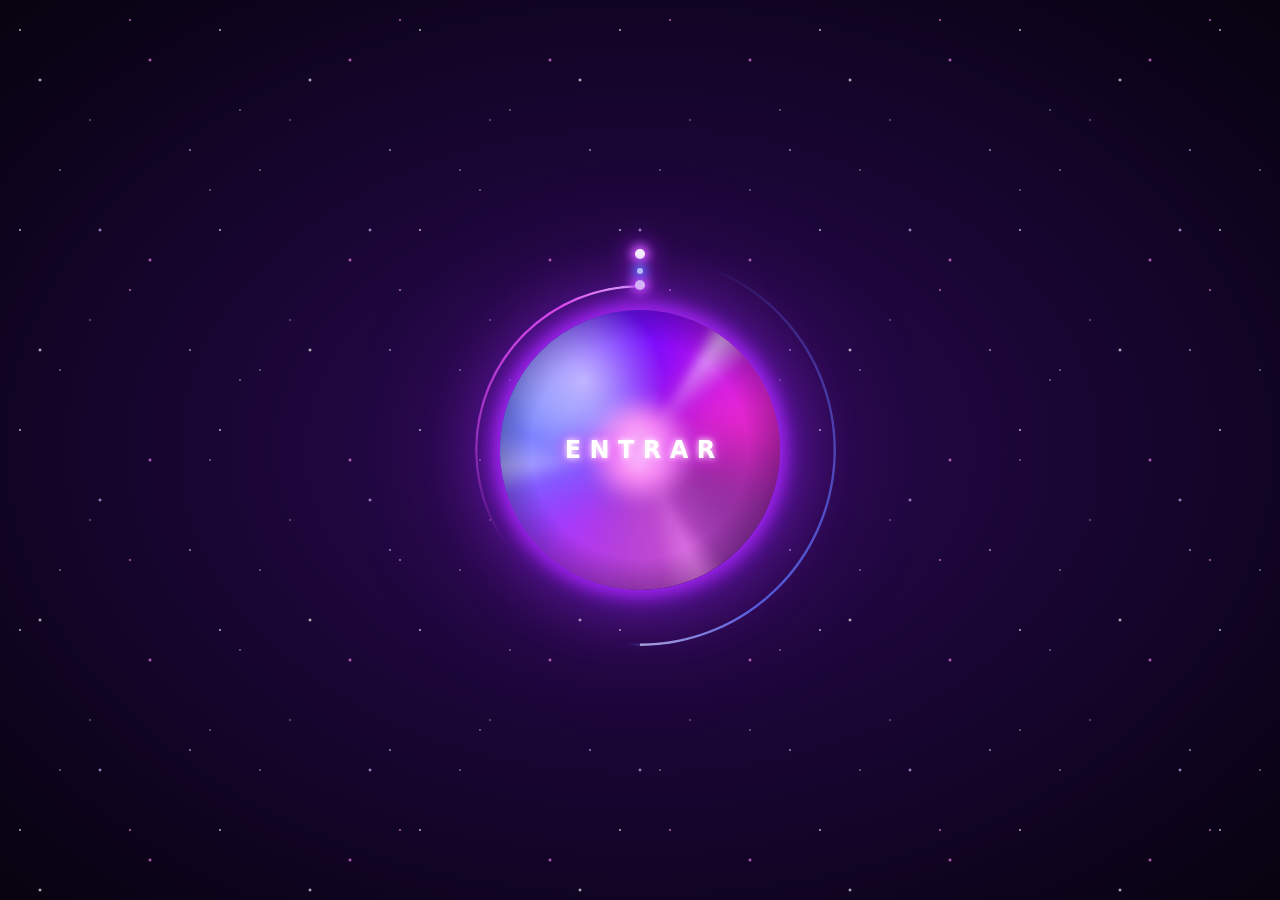
==== commit a4e88b82: "Fiz uma entrada animada no começo do site" ====
--- a/index.html
+++ b/index.html
@@ -1,228 +1,46 @@
 <!DOCTYPE html>
-<html lang="pt-br">
+<html lang="pt-BR">
 <head>
-    <meta charset="UTF-8">
-    <meta name="viewport" content="width=device-width, initial-scale=1.0">
-    <title>Home</title>
-    <link rel="stylesheet" href="Projeto/FRONTEND/HTML/FRONTEND/CSS/style.css">
+<meta charset="UTF-8">
+<meta name="viewport" content="width=device-width, initial-scale=1, viewport-fit=cover">
+<title>Esfera Neon</title>
+<link rel="stylesheet" href="Projeto/FRONTEND/HTML/FRONTEND/CSS/esfera.css">
 </head>
 <body>
-   <header>
-    <h1>PORTFÓLIO SILVARI</h1> 
- 
-    <div class="hamburger" id="hamburger" role="button" tabindex="0" aria-label="Abrir menu" aria-expanded="false">
-        <span></span>
-        <span></span>
-        <span></span>
+
+  <!-- href = para onde vai depois do clique. Troque pelo endereço da sua página inicial -->
+  <a class="link" id="link" href="home.html" aria-label="Entrar no site">
+
+    <!-- .orbe = caixa que guarda a esfera e todos os efeitos em volta dela -->
+    <div class="orbe" id="orbe">
+
+      <!-- Ondas de energia que se expandem para fora -->
+      <div class="onda"></div>
+      <div class="onda atraso"></div>
+
+      <!-- Anéis de luz girando em volta (cada um em um sentido) -->
+      <div class="anel anel1"></div>
+      <div class="anel anel2"></div>
+
+      <!-- Faíscas orbitando (cada .orbita gira e carrega uma bolinha de luz) -->
+      <div class="orbita o1"></div>
+      <div class="orbita o2"></div>
+      <div class="orbita o3"></div>
+
+      <!-- A esfera em si, com a energia por dentro -->
+      <div class="esfera">
+        <div class="plasma"></div>
+        <div class="nucleo"></div>
+        <div class="reflexo"></div>
+      </div>
+
+      <!-- Texto no centro da esfera (fica por cima de tudo) -->
+      <span class="entrar">ENTRAR</span>
+
     </div>
- 
-    <nav id="navbar">
-        <ul>
-            <li><a href="index.html">Home</a></li>
-            <li class="dropdown">
-                <a href="#">Projetos ▾</a>
-                <ul class="submenu">
-                    <li><a href="list.html">Lista de tarefa</a></li>
-                    <li><a href="imc.html">Calculadora de IMC</a></li>
-                    <li><a href="cep.html">Buscador de CEP</a></li>
-                    <li><a href="pokedex.html">Pokedex</a></li>
-                    <li><a href="ecommecer.html">E-commerce</a></li>
-                </ul>
-            </li>
-            <li><a href="login.html" class="btn-entrar">Entrar</a></li>
-        </ul>
-    </nav>
-</header>
-    <main>
-        <section class="apresentacao">
-    <h2>Bem-vindo ao meu Portfólio</h2>
-    <p>Sou <span class="nome-destaque">Marcos Silari</span>, estudante de Análise e Desenvolvimento de Sistemas (ADS) na Cruzeiro do Sul, apaixonado por transformar código em soluções reais. Este portfólio reúne os projetos práticos que venho desenvolvendo — de bancos de dados a sistemas web completos.</p>
-</section>
-        <section class="projetos">
-            <h2>Projetos</h2>
-            <ul>
-                <li>Projeto 1</li>
-                <h1>Projeto 1 — Fundamentos de SQL com HTML</h1>
-                        <p>Aplicação prática dos comandos essenciais de SQL (CREATE TABLE, INSERT INTO, INNER JOIN, UPDATE e DELETE), com o código exibido junto do resultado correspondente.</p>
+  </a>
 
-                        <div class="secao">
-                            <h2>1. CREATE TABLE — criando as tabelas</h2>
-                            <pre><code>CREATE TABLE clientes (
-                        id INT PRIMARY KEY,
-                        nome VARCHAR(100),
-                        email VARCHAR(100)
-                    );
+<script src="Projeto/FRONTEND/HTML/FRONTEND/JS/esfera.js"></script>
 
-                    CREATE TABLE pedidos (
-                        id INT PRIMARY KEY,
-                        cliente_id INT,
-                        produto VARCHAR(100),
-                        valor DECIMAL(10,2),
-                        FOREIGN KEY (cliente_id) REFERENCES clientes(id)
-                    );</code></pre>
-                        </div>
-
-                        <div class="secao">
-                            <h2>2. INSERT INTO — inserindo dados</h2>
-                            <pre><code>INSERT INTO clientes (id, nome, email) VALUES
-                    (1, 'Maria Silva', 'maria@email.com'),
-                    (2, 'João Souza', 'joao@email.com');
-
-                    INSERT INTO pedidos (id, cliente_id, produto, valor) VALUES
-                    (1, 1, 'Notebook', 3500.00),
-                    (2, 2, 'Mouse', 80.00);</code></pre>
-
-                            <p class="resultado">ID: 1 | Nome: Maria Silva | Email: maria@email.com</p>
-                            <p class="resultado">ID: 2 | Nome: João Souza | Email: joao@email.com</p>
-                        </div>
-
-                        <div class="secao">
-                            <h2>3. INNER JOIN — juntando as tabelas</h2>
-                            <pre><code>SELECT clientes.nome, pedidos.produto, pedidos.valor
-                    FROM clientes
-                    INNER JOIN pedidos ON clientes.id = pedidos.cliente_id;</code></pre>
-
-                            <p class="resultado">Maria Silva comprou um Notebook no valor de R$ 3.500,00</p>
-                            <p class="resultado">João Souza comprou um Mouse no valor de R$ 80,00</p>
-                        </div>
-
-                        <div class="secao">
-                            <h2>4. UPDATE — atualizando um registro</h2>
-                            <pre><code>UPDATE clientes
-                    SET email = 'maria.silva@email.com'
-                    WHERE id = 1;</code></pre>
-
-                            <p class="resultado">ID: 1 | Nome: Maria Silva | Email: maria.silva@email.com (atualizado)</p>
-                        </div>
-
-                        <div class="secao">
-                            <h2>5. DELETE — removendo um registro</h2>
-                            <pre><code>DELETE FROM pedidos WHERE id = 2;</code></pre>
-
-                            <p class="resultado">Pedido #1 - Cliente: Maria Silva - Produto: Notebook - Valor: R$ 3.500,00</p>
-                            <p><em>(Pedido #2 foi removido)</em></p>
-                        </div>
-                <li>Projeto 2</li>
-                        <h1>Projeto 2 — Sistema de Login com Python, SQL e Front-end</h1>
-                    <p>Aplicação web desenvolvida com <strong>Flask</strong> e <strong>SQLite</strong>, implementando cadastro e autenticação de usuários com armazenamento seguro de senhas (hash) e formulários HTML integrados ao back-end.</p>
-
-                    <div class="tags">
-                        <span>Python</span>
-                        <span>Flask</span>
-                        <span>SQLite</span>
-                        <span>HTML</span>
-                        <span>Autenticação</span>
-                        <span>Segurança</span>
-                    </div>
-
-                    <div class="secao">
-                        <h2>1. Banco de Dados (SQL)</h2>
-                        <pre><code>CREATE TABLE usuarios (
-                    id INTEGER PRIMARY KEY AUTOINCREMENT,
-                    usuario TEXT UNIQUE NOT NULL,
-                    senha TEXT NOT NULL
-                );</code></pre>
-                    </div>
-
-                    <div class="secao">
-                        <h2>2. Back-end (Python / Flask)</h2>
-                        <pre><code>from flask import Flask, render_template, request, redirect
-                import sqlite3
-                from werkzeug.security import generate_password_hash, check_password_hash
-
-                app = Flask(__name__)
-
-                @app.route('/cadastro', methods=['GET', 'POST'])
-                def cadastro():
-                    if request.method == 'POST':
-                        usuario = request.form['usuario']
-                        senha = generate_password_hash(request.form['senha'])
-
-                        conn = sqlite3.connect('banco.db')
-                        cursor = conn.cursor()
-                        cursor.execute("INSERT INTO usuarios (usuario, senha) VALUES (?, ?)", (usuario, senha))
-                        conn.commit()
-                        conn.close()
-                        return redirect('/login')
-
-                    return render_template('cadastro.html')
-
-
-                @app.route('/login', methods=['GET', 'POST'])
-                def login():
-                    if request.method == 'POST':
-                        usuario = request.form['usuario']
-                        senha = request.form['senha']
-
-                        conn = sqlite3.connect('banco.db')
-                        cursor = conn.cursor()
-                        cursor.execute("SELECT senha FROM usuarios WHERE usuario = ?", (usuario,))
-                        resultado = cursor.fetchone()
-                        conn.close()
-
-                        if resultado and check_password_hash(resultado[0], senha):
-                            return "Login realizado com sucesso!"
-                        else:
-                            return "Usuário ou senha incorretos."
-
-                    return render_template('login.html')
-
-
-                if __name__ == '__main__':
-                    app.run(debug=True)</code></pre>
-                    </div>
-
-                    <div class="secao">
-                        <h2>3. Front-end (HTML do Login)</h2>
-                        <pre><code>&lt;!DOCTYPE html&gt;
-                &lt;html lang="pt-br"&gt;
-                &lt;head&gt;
-                    &lt;meta charset="UTF-8"&gt;
-                    &lt;title&gt;Login&lt;/title&gt;
-                &lt;/head&gt;
-                &lt;body&gt;
-                    &lt;h2&gt;Login&lt;/h2&gt;
-                    &lt;form method="POST"&gt;
-                        &lt;label for="usuario"&gt;Usuário:&lt;/label&gt;
-                        &lt;input type="text" name="usuario" id="usuario" required&gt;&lt;br&gt;
-
-                        &lt;label for="senha"&gt;Senha:&lt;/label&gt;
-                        &lt;input type="password" name="senha" id="senha" required&gt;&lt;br&gt;
-
-                        &lt;button type="submit"&gt;Entrar&lt;/button&gt;
-                    &lt;/form&gt;
-                &lt;/body&gt;
-                &lt;/html&gt;</code></pre>
-                    </div>
-                <li>Projeto 3</li>
-                    <div class="card">
-                        <div class="icone">🚧</div>
-                        <h1>Projeto 3</h1>
-                        <p>Em breve sairá o Projeto 3 do meu portfólio!</p>
-                        <p>Fique de olho — novidades em desenvolvimento.</p>
-                        <div class="tags">
-                            <span>Em construção</span>
-                        </div>
-                    </div>
-            </ul>
-        </section><!-- seção de projetos -->
-        <section class="contato"><!-- seção de contato -->
-            <h2>Contato</h2>
-            <p>Entre em contato comigo através do formulário de contato.</p>
-            <p>Ou clique no botão abaixo para enviar um e-mail.</p>
-            <button class="email-button" onclick="window.open('https://mail.google.com/mail/?view=cm&fs=1&to=marcossilvarisantos972@gmail.com', '_blank')">Enviar E-mail</button>
-
-        </section><!-- seção de contato -->
-        <section><!-- seção de login -->
-            <h2>Login</h2>
-            <p>Faça login para acessar recursos exclusivos.</p>
-            <p>Ou clique no botão abaixo para ir para a página de login.</p>
-            <button class="login-button" onclick="window.location.href='login.html'">Ir para Login</button>
-        </section><!-- seção de login -->
-    </main><!-- conteúdo principal -->
-    <footer><!-- rodapé -->
-        <p>&copy; 2026 Meu Portfólio. Todos os direitos reservados.</p>
-    </footer>
-
-    <script src="Projeto/FRONTEND/HTML/FRONTEND/JS/script.js"></script>
-</body>+</body>
+</html>
--- a/Projeto/FRONTEND/HTML/FRONTEND/CSS/esfera.css
+++ b/Projeto/FRONTEND/HTML/FRONTEND/CSS/esfera.css
@@ -0,0 +1,298 @@
+/* ---------- 1. Página: fundo escuro e esfera centralizada ---------- */
+* { margin: 0; padding: 0; box-sizing: border-box; }
+
+html, body { height: 100%; }
+
+body {
+  /* NOVO: fundo roxo, mais claro no centro e escuro nas bordas */
+  background: radial-gradient(ellipse at center, #2e0b57 0%, #16052e 55%, #07030f 100%);
+  display: flex;                 /* flex + os dois abaixo = centraliza */
+  justify-content: center;
+  align-items: center;
+  font-family: system-ui, sans-serif;
+  overflow: hidden;
+}
+
+/* ---------- 2. O link (href) que envolve tudo ---------- */
+a.link {
+  display: block;
+  text-decoration: none;
+  border-radius: 50%;
+  -webkit-tap-highlight-color: transparent;
+}
+
+/* ---------- 3. .orbe: caixa de referência para esfera e efeitos ---------- */
+.orbe {
+  position: relative;            /* os filhos "absolute" se posicionam em relação a ela */
+  width: min(60vw, 280px);
+  aspect-ratio: 1;
+  cursor: pointer;
+  animation: respirar 3.5s ease-in-out infinite;
+}
+
+/* ---------- 4. A esfera ---------- */
+.esfera {
+  position: absolute;
+  inset: 0;                      /* ocupa 100% da .orbe */
+  border-radius: 50%;
+  overflow: hidden;              /* prende tudo que se mexe dentro dela */
+  background: #12041f;
+  box-shadow:
+    0 0 25px #b026ff,
+    0 0 70px #7a1fd6,
+    0 0 140px rgba(176, 38, 255, .45),
+    inset 0 0 40px rgba(255, 120, 255, .55);
+  transition: box-shadow .3s;
+}
+
+.orbe:hover .esfera {
+  box-shadow:
+    0 0 35px #d65cff,
+    0 0 100px #9b2cff,
+    0 0 200px rgba(214, 92, 255, .6),
+    inset 0 0 50px rgba(255, 150, 255, .7);
+}
+
+/* Camadas de fumaça colorida girando em sentidos opostos */
+.esfera::before,
+.esfera::after {
+  content: "";
+  position: absolute;
+  inset: -30%;
+  border-radius: 50%;
+}
+
+.esfera::before {
+  background: conic-gradient(
+    from 0deg,
+    #6a00ff, #ff2bd6, #1a0b4d, #b026ff, #3d7bff, #6a00ff
+  );
+  filter: blur(28px);
+  animation: girar 7s linear infinite;
+}
+
+.esfera::after {
+  background: conic-gradient(
+    from 90deg,
+    transparent, rgba(255, 90, 240, .75), transparent 40%,
+    rgba(120, 80, 255, .7), transparent 75%
+  );
+  filter: blur(22px);
+  mix-blend-mode: screen;
+  animation: girar 11s linear infinite reverse;
+}
+
+/* NOVO: raios de energia por dentro (faixas finas e brilhantes girando) */
+.plasma {
+  position: absolute;
+  inset: -10%;
+  border-radius: 50%;
+  background: conic-gradient(
+    transparent 0 8%,  rgba(255, 255, 255, .95) 10%, transparent 14%,
+    transparent 40%,   rgba(255, 120, 255, .9) 43%,  transparent 47%,
+    transparent 70%,   rgba(140, 160, 255, .95) 73%, transparent 77%
+  );
+  filter: blur(4px);
+  /* a máscara apaga o centro, então os raios nascem do miolo para a borda */
+  -webkit-mask-image: radial-gradient(circle, transparent 12%, #000 75%);
+          mask-image: radial-gradient(circle, transparent 12%, #000 75%);
+  mix-blend-mode: screen;
+  animation: girar 5s linear infinite, tremer 1.6s ease-in-out infinite;
+  z-index: 1;
+}
+
+/* NOVO: núcleo brilhante no centro, batendo como um coração */
+.nucleo {
+  position: absolute;
+  inset: 30%;
+  border-radius: 50%;
+  background: radial-gradient(circle, #fff 0%, #ff8cf5 35%, transparent 70%);
+  filter: blur(8px);
+  animation: bater 2s ease-in-out infinite;
+  z-index: 1;
+}
+
+/* Brilho de vidro por cima, dá volume de esfera */
+.reflexo {
+  position: absolute;
+  inset: 0;
+  border-radius: 50%;
+  background:
+    radial-gradient(circle at 30% 25%, rgba(255, 255, 255, .55), transparent 28%),
+    radial-gradient(circle at 50% 50%, transparent 55%, rgba(10, 0, 30, .75) 100%);
+  pointer-events: none;
+  z-index: 2;
+}
+
+/* ---------- 5. NOVO: anéis de luz em volta da esfera ---------- */
+.anel {
+  position: absolute;
+  border-radius: 50%;
+  /* o gradiente cria um "rastro" de luz que termina numa ponta branca */
+  background: conic-gradient(from 0deg, transparent 0 65%, #ff5cf0 92%, #fff 100%);
+  /* a máscara recorta só uma borda fina, transformando o disco em anel */
+  -webkit-mask: radial-gradient(farthest-side, transparent calc(100% - 3px), #000 calc(100% - 2px));
+          mask: radial-gradient(farthest-side, transparent calc(100% - 3px), #000 calc(100% - 2px));
+  filter: drop-shadow(0 0 8px #d65cff);
+  pointer-events: none;
+}
+
+.anel1 {
+  inset: -9%;
+  animation: girar 3s linear infinite;
+}
+
+.anel2 {
+  inset: -20%;
+  opacity: .8;
+  background: conic-gradient(from 180deg, transparent 0 55%, #5b7bff 90%, #cfe0ff 100%);
+  filter: drop-shadow(0 0 8px #6a8cff);
+  animation: girar 5.5s linear infinite reverse;   /* sentido contrário */
+}
+
+/* ---------- 6. NOVO: faíscas orbitando ---------- */
+.orbita {
+  position: absolute;
+  border-radius: 50%;
+  pointer-events: none;
+  animation: girar 4s linear infinite;
+}
+
+/* a bolinha de luz fica presa no topo da órbita; quando a órbita gira, ela anda em círculo */
+.orbita::after {
+  content: "";
+  position: absolute;
+  top: 0;
+  left: 50%;
+  width: 10px;
+  height: 10px;
+  margin: -5px 0 0 -5px;
+  border-radius: 50%;
+  background: #fff;
+  box-shadow: 0 0 10px 4px #d65cff, 0 0 24px 8px rgba(176, 38, 255, .6);
+}
+
+.o1 { inset: -9%;  animation-duration: 3s; }
+.o2 { inset: -20%; animation-duration: 5.5s; animation-direction: reverse; }
+.o3 { inset: -14%; animation-duration: 7s; animation-delay: -2s; }
+.o3::after { width: 6px; height: 6px; margin: -3px 0 0 -3px; background: #bfe0ff; box-shadow: 0 0 10px 4px #5b7bff; }
+
+/* ---------- 7. NOVO: ondas de energia que saem da esfera ---------- */
+.onda {
+  position: absolute;
+  inset: 0;
+  border-radius: 50%;
+  border: 2px solid rgba(214, 92, 255, .8);
+  box-shadow: 0 0 20px rgba(176, 38, 255, .6);
+  pointer-events: none;
+  animation: onda 3.5s ease-out infinite;
+}
+
+.onda.atraso { animation-delay: -1.75s; }   /* delay negativo = começa já "no meio" */
+
+/* ---------- 8. Animações (@keyframes) ---------- */
+@keyframes girar {
+  from { transform: rotate(0deg); }
+  to   { transform: rotate(360deg); }
+}
+
+@keyframes respirar {
+  0%, 100% { transform: scale(1); }
+  50%      { transform: scale(1.04); }
+}
+
+@keyframes bater {
+  0%, 100% { transform: scale(.8); opacity: .7; }
+  50%      { transform: scale(1.15); opacity: 1; }
+}
+
+@keyframes tremer {
+  0%, 100% { opacity: .55; }
+  45%      { opacity: 1; }
+  60%      { opacity: .7; }
+}
+
+@keyframes onda {
+  from { transform: scale(1);   opacity: .8; }
+  to   { transform: scale(2.1); opacity: 0; }
+}
+
+/* Pulso do clique: cresce, encolhe um pouco e explode sumindo */
+@keyframes pulsar {
+  0%   { transform: scale(1); }
+  25%  { transform: scale(1.15); }
+  50%  { transform: scale(.95); }
+  100% { transform: scale(7); opacity: 0; }
+}
+
+.orbe.clicou {
+  animation: pulsar .9s ease-in forwards;   /* forwards = fica no último frame */
+}
+
+/* Acessibilidade: quem prefere menos movimento */
+@media (prefers-reduced-motion: reduce) {
+  .orbe *, .esfera::before, .esfera::after, body::before, body::after { animation-duration: 20s !important; }
+}
+
+/* ---------- NOVO: texto "ENTRAR" no centro ---------- */
+.entrar {
+  position: absolute;
+  inset: 0;
+  display: flex;                 /* flex centraliza o texto no meio da esfera */
+  justify-content: center;
+  align-items: center;
+  z-index: 5;                    /* acima do reflexo e dos efeitos */
+  color: #fff;
+  font-weight: 700;
+  font-size: min(5vw, 24px);     /* acompanha o tamanho da esfera */
+  letter-spacing: .35em;
+  padding-left: .35em;           /* compensa o espaço extra que o letter-spacing deixa no fim */
+  text-shadow: 0 0 6px #fff, 0 0 14px #ff5cf0, 0 0 28px #b026ff;
+  pointer-events: none;          /* o clique passa direto para o link */
+  user-select: none;
+  animation: brilhar 2.4s ease-in-out infinite;
+}
+
+@keyframes brilhar {
+  0%, 100% { opacity: .75; text-shadow: 0 0 4px #fff, 0 0 10px #ff5cf0, 0 0 20px #b026ff; }
+  50%      { opacity: 1;   text-shadow: 0 0 8px #fff, 0 0 20px #ff5cf0, 0 0 40px #b026ff; }
+}
+
+/* ---------- NOVO: pontos brilhando no fundo ---------- */
+/* body::before e body::after são duas camadas de "estrelas".
+   Cada ponto é um radial-gradient minúsculo; background-size repete o desenho pela tela toda. */
+body::before,
+body::after {
+  content: "";
+  position: fixed;
+  inset: 0;
+  z-index: -1;                   /* fica atrás da esfera */
+  pointer-events: none;
+}
+
+body::before {
+  background-image:
+    radial-gradient(1.5px 1.5px at 20px 30px,   #fff, transparent),
+    radial-gradient(1px   1px   at 90px 120px,  #f3c9ff, transparent),
+    radial-gradient(2px   2px   at 150px 60px,  #ff8cf5, transparent),
+    radial-gradient(1px   1px   at 60px 170px,  #fff, transparent),
+    radial-gradient(1.5px 1.5px at 190px 150px, #c9b3ff, transparent);
+  background-size: 200px 200px;
+  animation: cintilar 3.5s ease-in-out infinite alternate;
+}
+
+body::after {
+  background-image:
+    radial-gradient(2px   2px   at 40px 80px,   #fff, transparent),
+    radial-gradient(1.5px 1.5px at 130px 20px,  #ff8cf5, transparent),
+    radial-gradient(1px   1px   at 210px 190px, #fff, transparent),
+    radial-gradient(2px   2px   at 100px 230px, #d9b8ff, transparent),
+    radial-gradient(1px   1px   at 240px 110px, #fff, transparent);
+  background-size: 270px 270px;
+  animation: cintilar 5s ease-in-out -2s infinite alternate;   /* tempo diferente = brilham fora de sincronia */
+}
+
+@keyframes cintilar {
+  from { opacity: .25; }
+  to   { opacity: 1; }
+}
